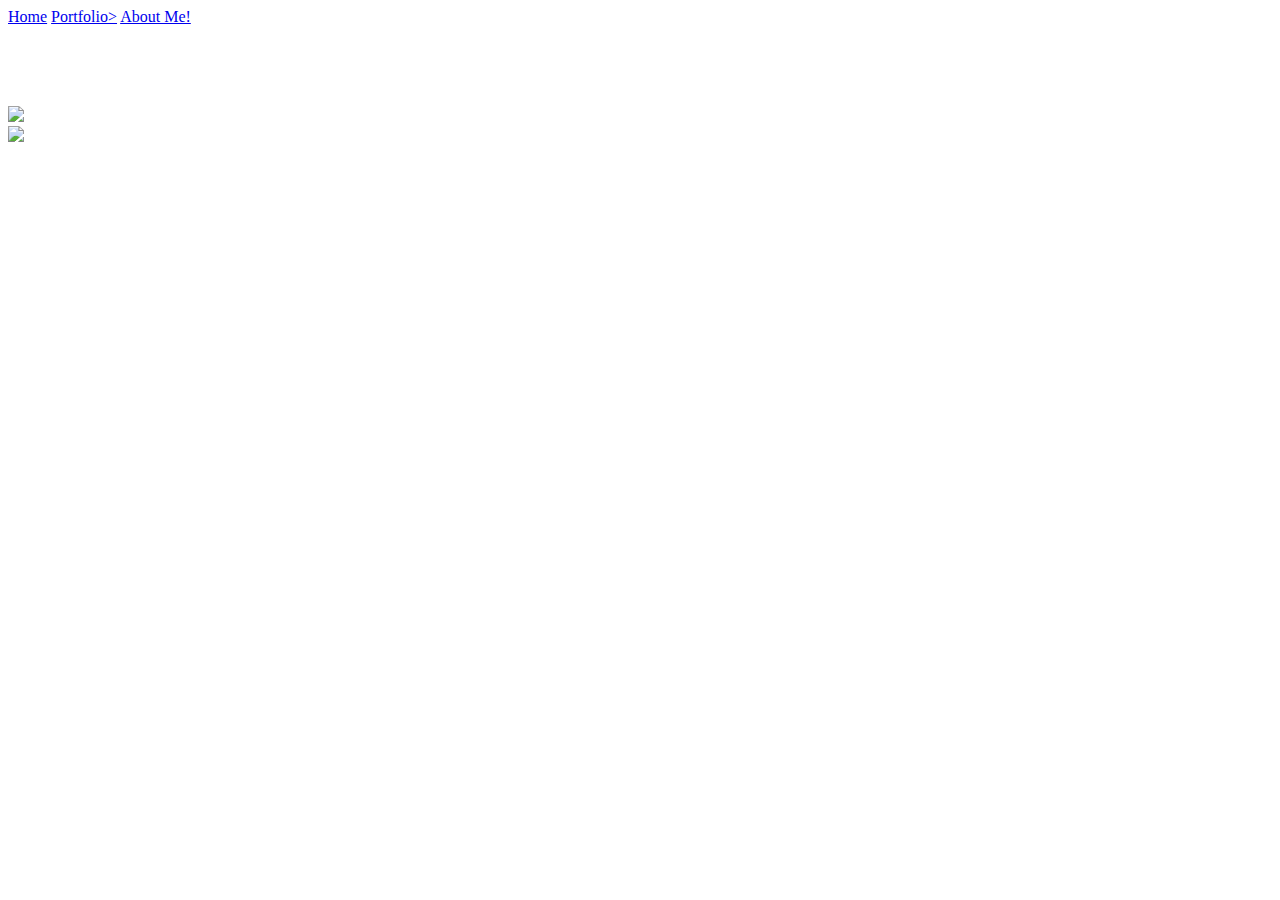
==== index.html @ 9860273c "Changed the heading" ====
<!doctype html>
<html lang="en">
    <head>
        <meta charset="utf-8">
        <title>Portfolio</title>
        <link rel="stylesheet" href="styles.css"
    </head>
    <body>
        
        <a href="index.html" class="button">Home</a>
        <a href="portfolio.html" class="button">Portfolio></a>
        <a href="about_me.html" class="button">About Me!</a>
        <h1> This is Paulino's home page!!</h1>
        <img src="images/portfolio.jpg" height="100">
        <br>
        <a target="_blank" href="https://scratch.mit.edu">
            <img src="images/scratchlogo.png" height="100"
        </a>
    </body>
</html>
---- styles.css ----
body {
    background-image: url('images/railroad.jpg');
    color: #FFFFFF;
    background-size: cover;
    text-align: left;
    vertical-align: bottom;
    text-shadow: #00000;
}

.active {
    background-color: #11ff55;
    border: none;
    color: white;
    text-align: center;
    text-decoration: none;
    display: inline-block;
    font-size: 18px;
    margin: 5px 5px;
    cursor: pointer;
}
div {
    padding-left: 20px;
    padding-right: 20px;
}
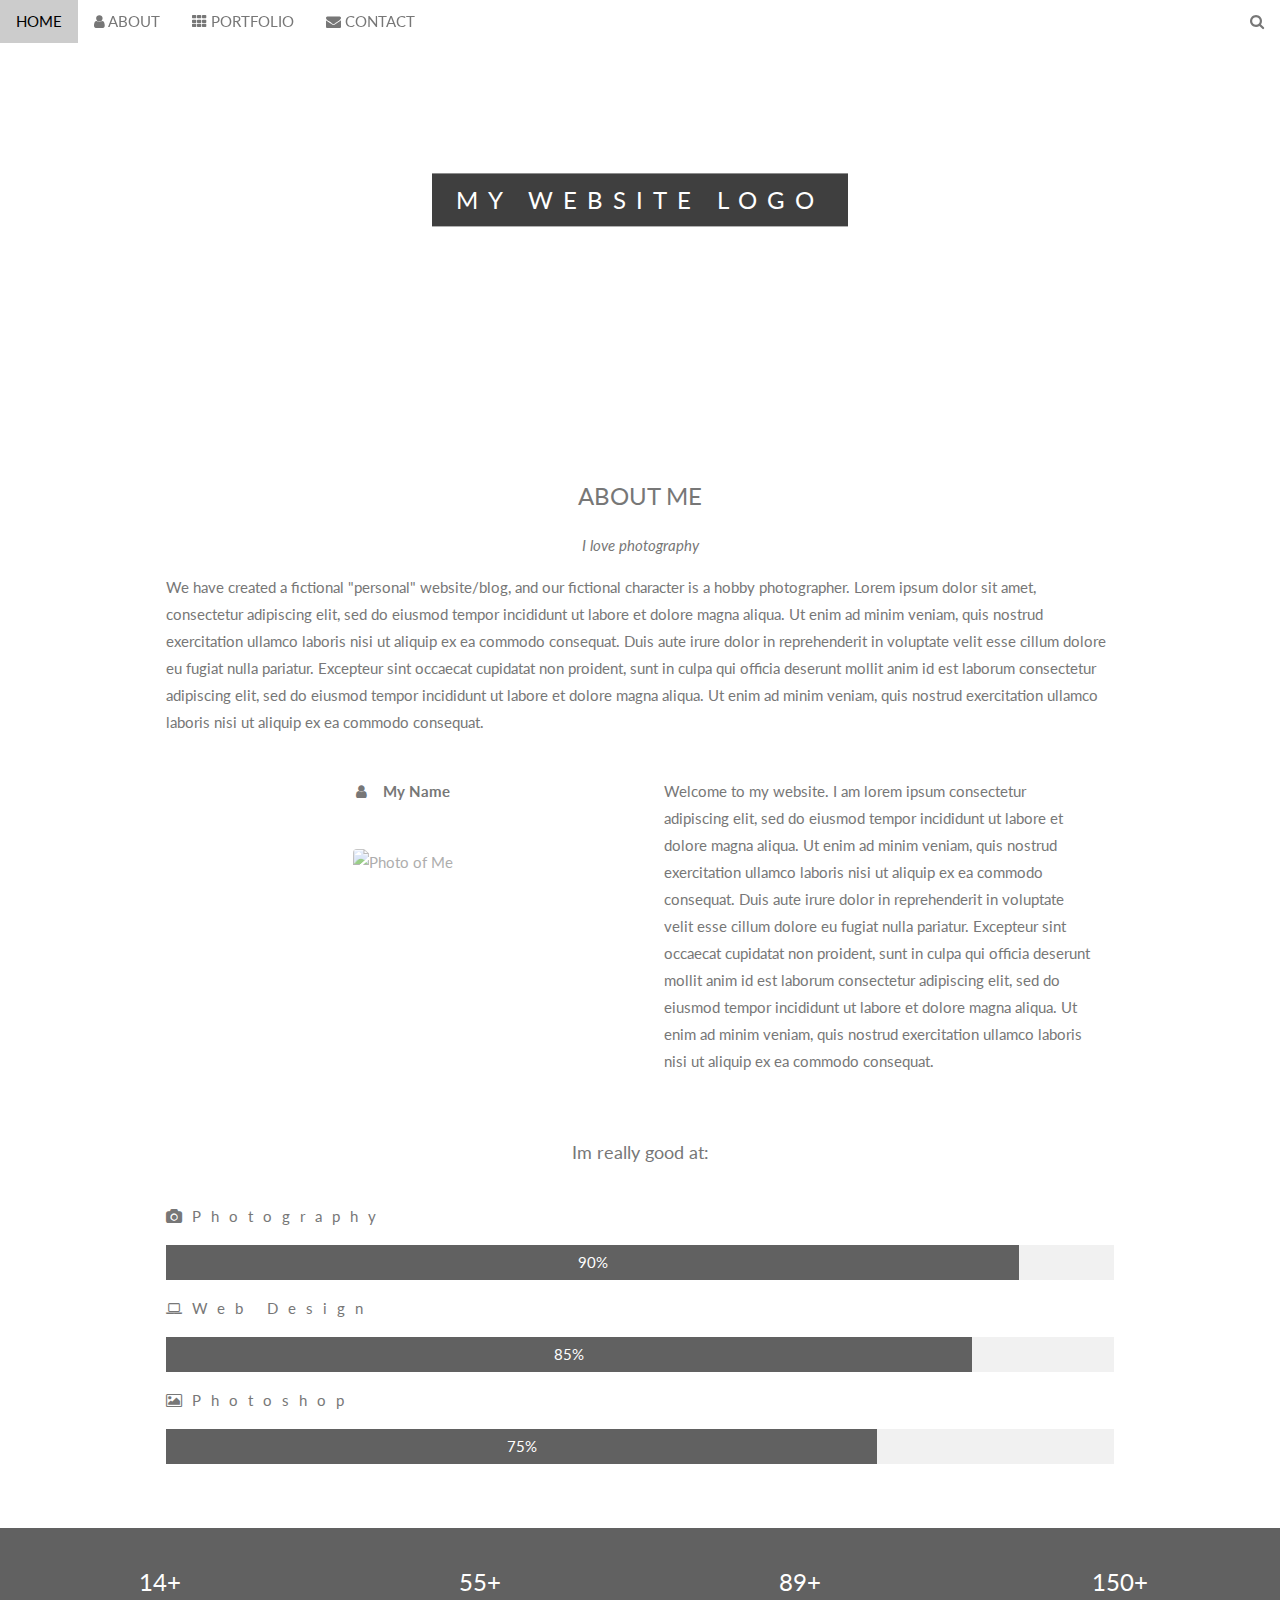
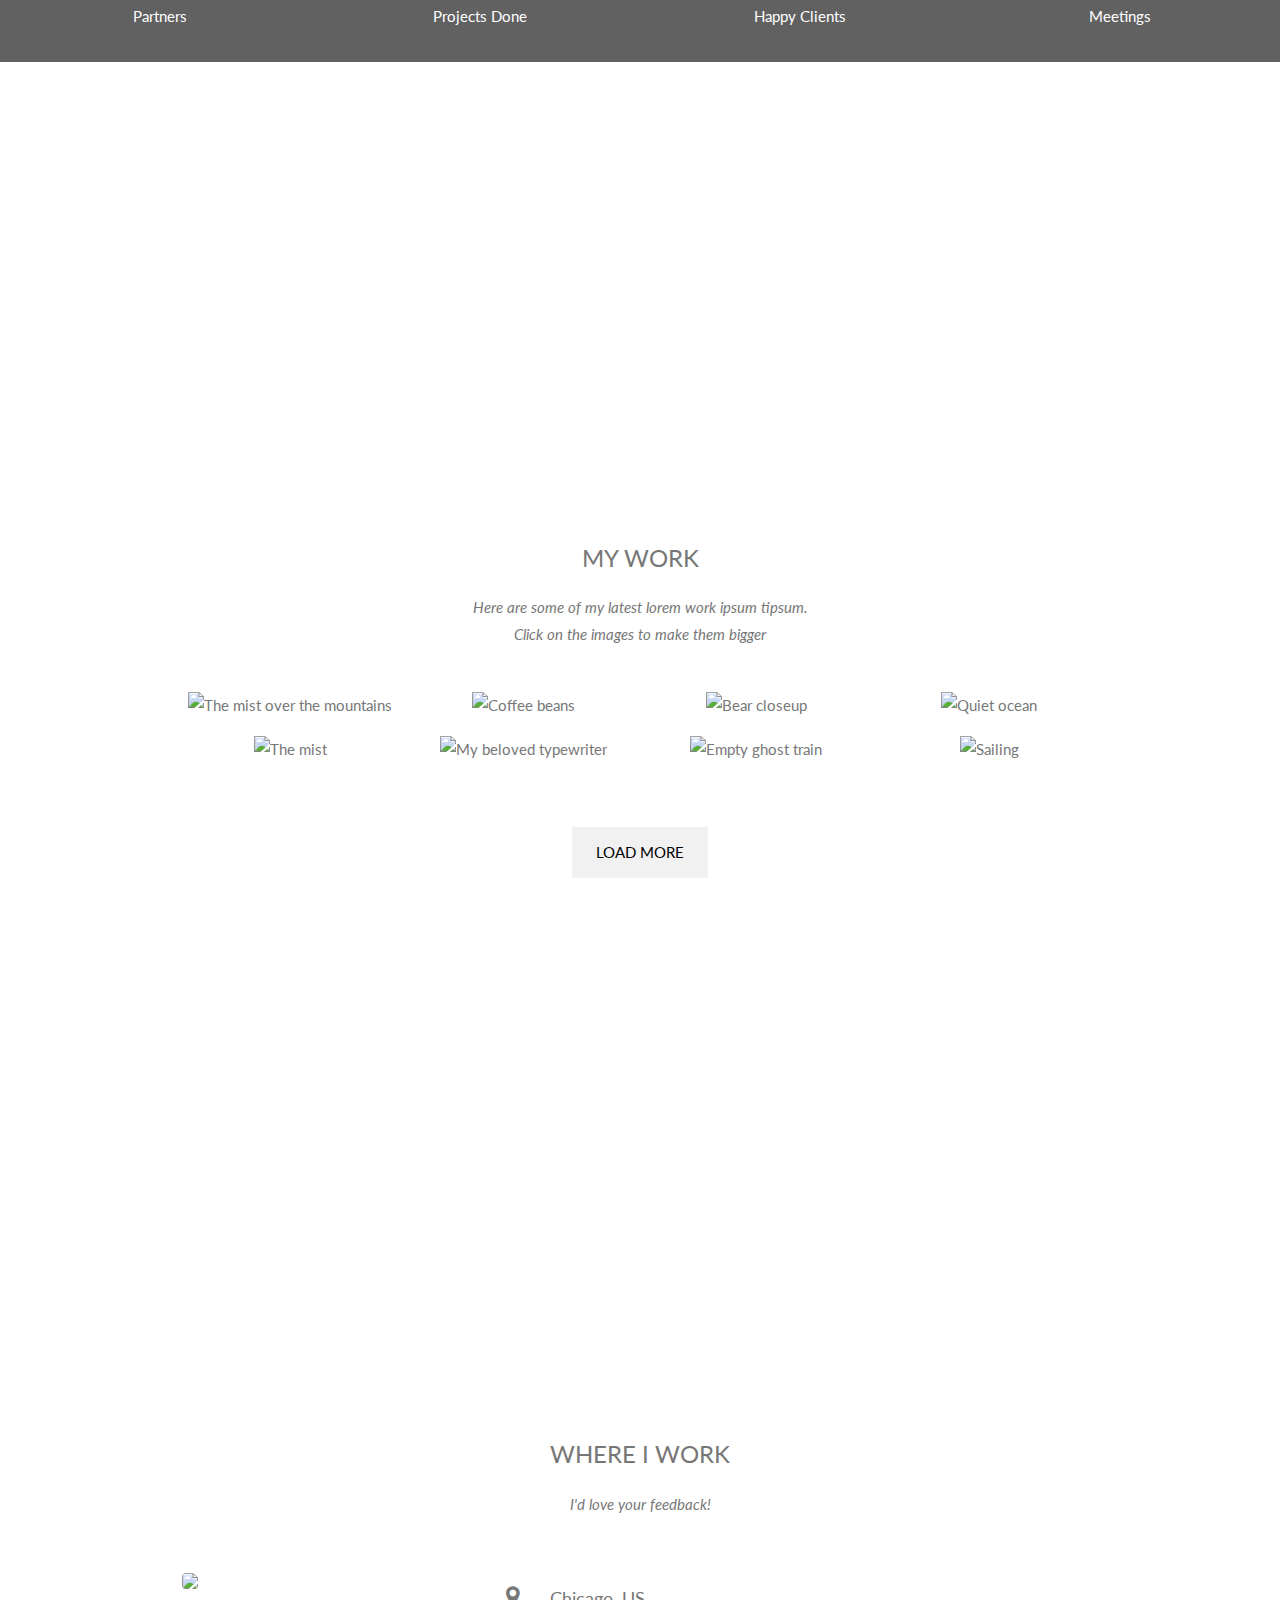
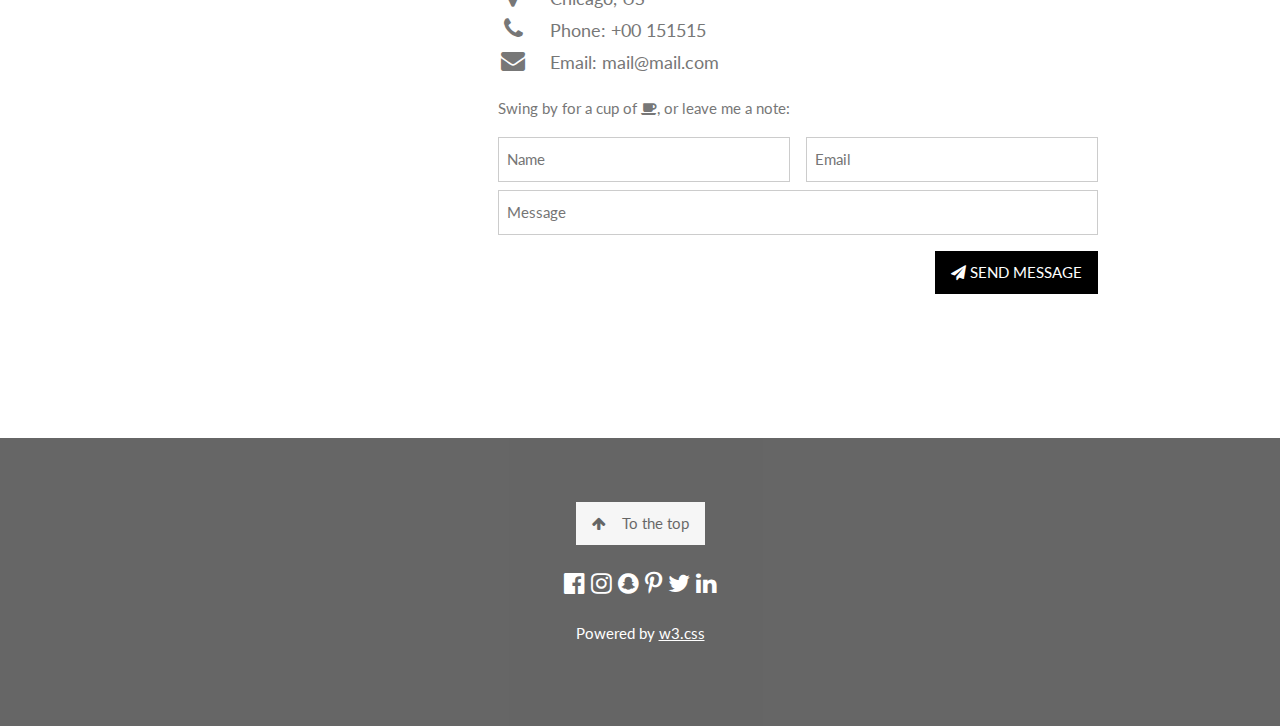
==== commit c73637ed: "NewPage" ====
--- a/index.html
+++ b/index.html
@@ -1,20 +1,288 @@
-<!doctype html>
-<html lang="en">
-    <head>
-        <meta charset="utf-8">
-        <title>Portfolio</title>
-        <link rel="stylesheet" href="styles.css"
-    </head>
-    <body>
-        
-        <a href="index.html" class="button">Home</a>
-        <a href="portfolio.html" class="button">Portfolio></a>
-        <a href="about_me.html" class="button">About Me!</a>
-        <h1> This is Paulino's home page!!</h1>
-        <img src="images/portfolio.jpg" height="100">
-        <br>
-        <a target="_blank" href="https://scratch.mit.edu">
-            <img src="images/scratchlogo.png" height="100"
-        </a>
-    </body>
-</html>+<!DOCTYPE html>
+<html>
+<title>W3.CSS Template</title>
+<meta charset="UTF-8">
+<meta name="viewport" content="width=device-width, initial-scale=1">
+<link rel="stylesheet" href="https://www.w3schools.com/w3css/4/w3.css">
+<link rel="stylesheet" href="https://fonts.googleapis.com/css?family=Lato">
+<link rel="stylesheet" href="https://cdnjs.cloudflare.com/ajax/libs/font-awesome/4.7.0/css/font-awesome.min.css">
+<style>
+body,h1,h2,h3,h4,h5,h6 {font-family: "Lato", sans-serif;}
+body, html {
+  height: 100%;
+  color: #777;
+  line-height: 1.8;
+}
+
+/* Create a Parallax Effect */
+.bgimg-1, .bgimg-2, .bgimg-3 {
+  background-attachment: fixed;
+  background-position: center;
+  background-repeat: no-repeat;
+  background-size: cover;
+}
+
+/* First image (Logo. Full height) */
+.bgimg-1 {
+  background-image: url('/w3images/parallax1.jpg');
+  min-height: 100%;
+}
+
+/* Second image (Portfolio) */
+.bgimg-2 {
+  background-image: url("/w3images/parallax2.jpg");
+  min-height: 400px;
+}
+
+/* Third image (Contact) */
+.bgimg-3 {
+  background-image: url("/w3images/parallax3.jpg");
+  min-height: 400px;
+}
+
+.w3-wide {letter-spacing: 10px;}
+.w3-hover-opacity {cursor: pointer;}
+
+/* Turn off parallax scrolling for tablets and phones */
+@media only screen and (max-device-width: 1600px) {
+  .bgimg-1, .bgimg-2, .bgimg-3 {
+    background-attachment: scroll;
+    min-height: 400px;
+  }
+}
+</style>
+<body>
+
+<!-- Navbar (sit on top) -->
+<div class="w3-top">
+  <div class="w3-bar" id="myNavbar">
+    <a class="w3-bar-item w3-button w3-hover-black w3-hide-medium w3-hide-large w3-right" href="javascript:void(0);" onclick="toggleFunction()" title="Toggle Navigation Menu">
+      <i class="fa fa-bars"></i>
+    </a>
+    <a href="#home" class="w3-bar-item w3-button">HOME</a>
+    <a href="#about" class="w3-bar-item w3-button w3-hide-small"><i class="fa fa-user"></i> ABOUT</a>
+    <a href="#portfolio" class="w3-bar-item w3-button w3-hide-small"><i class="fa fa-th"></i> PORTFOLIO</a>
+    <a href="#contact" class="w3-bar-item w3-button w3-hide-small"><i class="fa fa-envelope"></i> CONTACT</a>
+    <a href="#" class="w3-bar-item w3-button w3-hide-small w3-right w3-hover-red">
+      <i class="fa fa-search"></i>
+    </a>
+  </div>
+
+  <!-- Navbar on small screens -->
+  <div id="navDemo" class="w3-bar-block w3-white w3-hide w3-hide-large w3-hide-medium">
+    <a href="#about" class="w3-bar-item w3-button" onclick="toggleFunction()">ABOUT</a>
+    <a href="#portfolio" class="w3-bar-item w3-button" onclick="toggleFunction()">PORTFOLIO</a>
+    <a href="#contact" class="w3-bar-item w3-button" onclick="toggleFunction()">CONTACT</a>
+    <a href="#" class="w3-bar-item w3-button">SEARCH</a>
+  </div>
+</div>
+
+<!-- First Parallax Image with Logo Text -->
+<div class="bgimg-1 w3-display-container w3-opacity-min" id="home">
+  <div class="w3-display-middle" style="white-space:nowrap;">
+    <span class="w3-center w3-padding-large w3-black w3-xlarge w3-wide w3-animate-opacity">MY <span class="w3-hide-small">WEBSITE</span> LOGO</span>
+  </div>
+</div>
+
+<!-- Container (About Section) -->
+<div class="w3-content w3-container w3-padding-64" id="about">
+  <h3 class="w3-center">ABOUT ME</h3>
+  <p class="w3-center"><em>I love photography</em></p>
+  <p>We have created a fictional "personal" website/blog, and our fictional character is a hobby photographer. Lorem ipsum dolor sit amet, consectetur adipiscing elit, sed do eiusmod tempor incididunt ut labore et dolore magna aliqua. Ut enim ad minim veniam,
+    quis nostrud exercitation ullamco laboris nisi ut aliquip ex ea commodo consequat. Duis aute irure dolor in reprehenderit in voluptate velit esse cillum dolore eu fugiat nulla pariatur. Excepteur sint occaecat cupidatat non proident, sunt in culpa
+    qui officia deserunt mollit anim id est laborum consectetur adipiscing elit, sed do eiusmod tempor incididunt ut labore et dolore magna aliqua. Ut enim ad minim veniam, quis nostrud exercitation ullamco laboris nisi ut aliquip ex ea commodo consequat.</p>
+  <div class="w3-row">
+    <div class="w3-col m6 w3-center w3-padding-large">
+      <p><b><i class="fa fa-user w3-margin-right"></i>My Name</b></p><br>
+      <img src="/w3images/avatar_hat.jpg" class="w3-round w3-image w3-opacity w3-hover-opacity-off" alt="Photo of Me" width="500" height="333">
+    </div>
+
+    <!-- Hide this text on small devices -->
+    <div class="w3-col m6 w3-hide-small w3-padding-large">
+      <p>Welcome to my website. I am lorem ipsum consectetur adipiscing elit, sed do eiusmod tempor incididunt ut labore et dolore magna aliqua. Ut enim ad minim veniam, quis nostrud exercitation ullamco laboris nisi ut aliquip ex ea commodo consequat. Duis aute irure
+        dolor in reprehenderit in voluptate velit esse cillum dolore eu fugiat nulla pariatur. Excepteur sint occaecat cupidatat non proident, sunt in culpa qui officia deserunt mollit anim id est laborum consectetur adipiscing elit, sed do eiusmod tempor
+        incididunt ut labore et dolore magna aliqua. Ut enim ad minim veniam, quis nostrud exercitation ullamco laboris nisi ut aliquip ex ea commodo consequat.</p>
+    </div>
+  </div>
+  <p class="w3-large w3-center w3-padding-16">Im really good at:</p>
+  <p class="w3-wide"><i class="fa fa-camera"></i>Photography</p>
+  <div class="w3-light-grey">
+    <div class="w3-container w3-padding-small w3-dark-grey w3-center" style="width:90%">90%</div>
+  </div>
+  <p class="w3-wide"><i class="fa fa-laptop"></i>Web Design</p>
+  <div class="w3-light-grey">
+    <div class="w3-container w3-padding-small w3-dark-grey w3-center" style="width:85%">85%</div>
+  </div>
+  <p class="w3-wide"><i class="fa fa-photo"></i>Photoshop</p>
+  <div class="w3-light-grey">
+    <div class="w3-container w3-padding-small w3-dark-grey w3-center" style="width:75%">75%</div>
+  </div>
+</div>
+
+<div class="w3-row w3-center w3-dark-grey w3-padding-16">
+  <div class="w3-quarter w3-section">
+    <span class="w3-xlarge">14+</span><br>
+    Partners
+  </div>
+  <div class="w3-quarter w3-section">
+    <span class="w3-xlarge">55+</span><br>
+    Projects Done
+  </div>
+  <div class="w3-quarter w3-section">
+    <span class="w3-xlarge">89+</span><br>
+    Happy Clients
+  </div>
+  <div class="w3-quarter w3-section">
+    <span class="w3-xlarge">150+</span><br>
+    Meetings
+  </div>
+</div>
+
+<!-- Second Parallax Image with Portfolio Text -->
+<div class="bgimg-2 w3-display-container w3-opacity-min">
+  <div class="w3-display-middle">
+    <span class="w3-xxlarge w3-text-white w3-wide">PORTFOLIO</span>
+  </div>
+</div>
+
+<!-- Container (Portfolio Section) -->
+<div class="w3-content w3-container w3-padding-64" id="portfolio">
+  <h3 class="w3-center">MY WORK</h3>
+  <p class="w3-center"><em>Here are some of my latest lorem work ipsum tipsum.<br> Click on the images to make them bigger</em></p><br>
+
+  <!-- Responsive Grid. Four columns on tablets, laptops and desktops. Will stack on mobile devices/small screens (100% width) -->
+  <div class="w3-row-padding w3-center">
+    <div class="w3-col m3">
+      <img src="/w3images/p1.jpg" style="width:100%" onclick="onClick(this)" class="w3-hover-opacity" alt="The mist over the mountains">
+    </div>
+
+    <div class="w3-col m3">
+      <img src="/w3images/p2.jpg" style="width:100%" onclick="onClick(this)" class="w3-hover-opacity" alt="Coffee beans">
+    </div>
+
+    <div class="w3-col m3">
+      <img src="/w3images/p3.jpg" style="width:100%" onclick="onClick(this)" class="w3-hover-opacity" alt="Bear closeup">
+    </div>
+
+    <div class="w3-col m3">
+      <img src="/w3images/p4.jpg" style="width:100%" onclick="onClick(this)" class="w3-hover-opacity" alt="Quiet ocean">
+    </div>
+  </div>
+
+  <div class="w3-row-padding w3-center w3-section">
+    <div class="w3-col m3">
+      <img src="/w3images/p5.jpg" style="width:100%" onclick="onClick(this)" class="w3-hover-opacity" alt="The mist">
+    </div>
+
+    <div class="w3-col m3">
+      <img src="/w3images/p6.jpg" style="width:100%" onclick="onClick(this)" class="w3-hover-opacity" alt="My beloved typewriter">
+    </div>
+
+    <div class="w3-col m3">
+      <img src="/w3images/p7.jpg" style="width:100%" onclick="onClick(this)" class="w3-hover-opacity" alt="Empty ghost train">
+    </div>
+
+    <div class="w3-col m3">
+      <img src="/w3images/p8.jpg" style="width:100%" onclick="onClick(this)" class="w3-hover-opacity" alt="Sailing">
+    </div>
+    <button class="w3-button w3-padding-large w3-light-grey" style="margin-top:64px">LOAD MORE</button>
+  </div>
+</div>
+
+<!-- Modal for full size images on click-->
+<div id="modal01" class="w3-modal w3-black" onclick="this.style.display='none'">
+  <span class="w3-button w3-large w3-black w3-display-topright" title="Close Modal Image"><i class="fa fa-remove"></i></span>
+  <div class="w3-modal-content w3-animate-zoom w3-center w3-transparent w3-padding-64">
+    <img id="img01" class="w3-image">
+    <p id="caption" class="w3-opacity w3-large"></p>
+  </div>
+</div>
+
+<!-- Third Parallax Image with Portfolio Text -->
+<div class="bgimg-3 w3-display-container w3-opacity-min">
+  <div class="w3-display-middle">
+     <span class="w3-xxlarge w3-text-white w3-wide">CONTACT</span>
+  </div>
+</div>
+
+<!-- Container (Contact Section) -->
+<div class="w3-content w3-container w3-padding-64" id="contact">
+  <h3 class="w3-center">WHERE I WORK</h3>
+  <p class="w3-center"><em>I'd love your feedback!</em></p>
+
+  <div class="w3-row w3-padding-32 w3-section">
+    <div class="w3-col m4 w3-container">
+      <img src="/w3images/map.jpg" class="w3-image w3-round" style="width:100%">
+    </div>
+    <div class="w3-col m8 w3-panel">
+      <div class="w3-large w3-margin-bottom">
+        <i class="fa fa-map-marker fa-fw w3-hover-text-black w3-xlarge w3-margin-right"></i> Chicago, US<br>
+        <i class="fa fa-phone fa-fw w3-hover-text-black w3-xlarge w3-margin-right"></i> Phone: +00 151515<br>
+        <i class="fa fa-envelope fa-fw w3-hover-text-black w3-xlarge w3-margin-right"></i> Email: mail@mail.com<br>
+      </div>
+      <p>Swing by for a cup of <i class="fa fa-coffee"></i>, or leave me a note:</p>
+      <form action="/action_page.php" target="_blank">
+        <div class="w3-row-padding" style="margin:0 -16px 8px -16px">
+          <div class="w3-half">
+            <input class="w3-input w3-border" type="text" placeholder="Name" required name="Name">
+          </div>
+          <div class="w3-half">
+            <input class="w3-input w3-border" type="text" placeholder="Email" required name="Email">
+          </div>
+        </div>
+        <input class="w3-input w3-border" type="text" placeholder="Message" required name="Message">
+        <button class="w3-button w3-black w3-right w3-section" type="submit">
+          <i class="fa fa-paper-plane"></i> SEND MESSAGE
+        </button>
+      </form>
+    </div>
+  </div>
+</div>
+
+<!-- Footer -->
+<footer class="w3-center w3-black w3-padding-64 w3-opacity w3-hover-opacity-off">
+  <a href="#home" class="w3-button w3-light-grey"><i class="fa fa-arrow-up w3-margin-right"></i>To the top</a>
+  <div class="w3-xlarge w3-section">
+    <i class="fa fa-facebook-official w3-hover-opacity"></i>
+    <i class="fa fa-instagram w3-hover-opacity"></i>
+    <i class="fa fa-snapchat w3-hover-opacity"></i>
+    <i class="fa fa-pinterest-p w3-hover-opacity"></i>
+    <i class="fa fa-twitter w3-hover-opacity"></i>
+    <i class="fa fa-linkedin w3-hover-opacity"></i>
+  </div>
+  <p>Powered by <a href="https://www.w3schools.com/w3css/default.asp" title="W3.CSS" target="_blank" class="w3-hover-text-green">w3.css</a></p>
+</footer>
+ 
+<script>
+// Modal Image Gallery
+function onClick(element) {
+  document.getElementById("img01").src = element.src;
+  document.getElementById("modal01").style.display = "block";
+  var captionText = document.getElementById("caption");
+  captionText.innerHTML = element.alt;
+}
+
+// Change style of navbar on scroll
+window.onscroll = function() {myFunction()};
+function myFunction() {
+    var navbar = document.getElementById("myNavbar");
+    if (document.body.scrollTop > 100 || document.documentElement.scrollTop > 100) {
+        navbar.className = "w3-bar" + " w3-card" + " w3-animate-top" + " w3-white";
+    } else {
+        navbar.className = navbar.className.replace(" w3-card w3-animate-top w3-white", "");
+    }
+}
+
+// Used to toggle the menu on small screens when clicking on the menu button
+function toggleFunction() {
+    var x = document.getElementById("navDemo");
+    if (x.className.indexOf("w3-show") == -1) {
+        x.className += " w3-show";
+    } else {
+        x.className = x.className.replace(" w3-show", "");
+    }
+}
+</script>
+
+</body>
+</html>
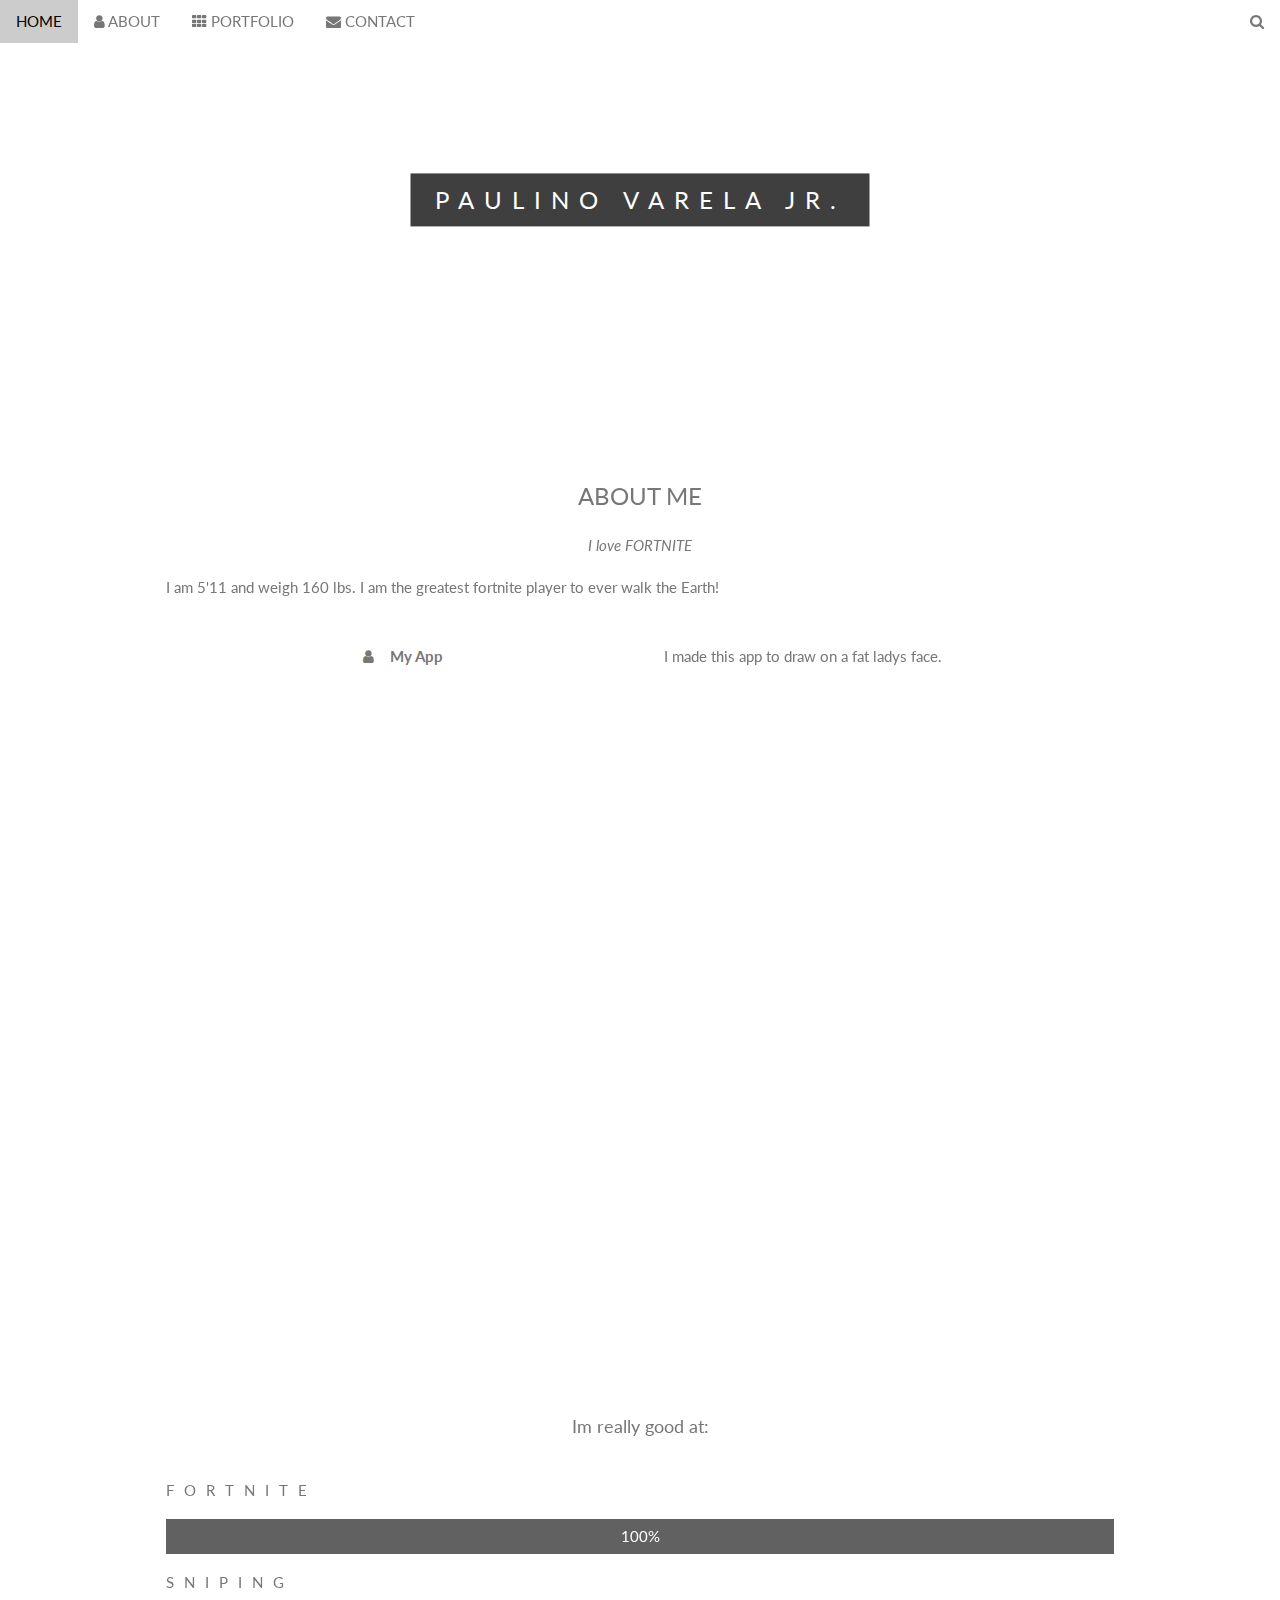
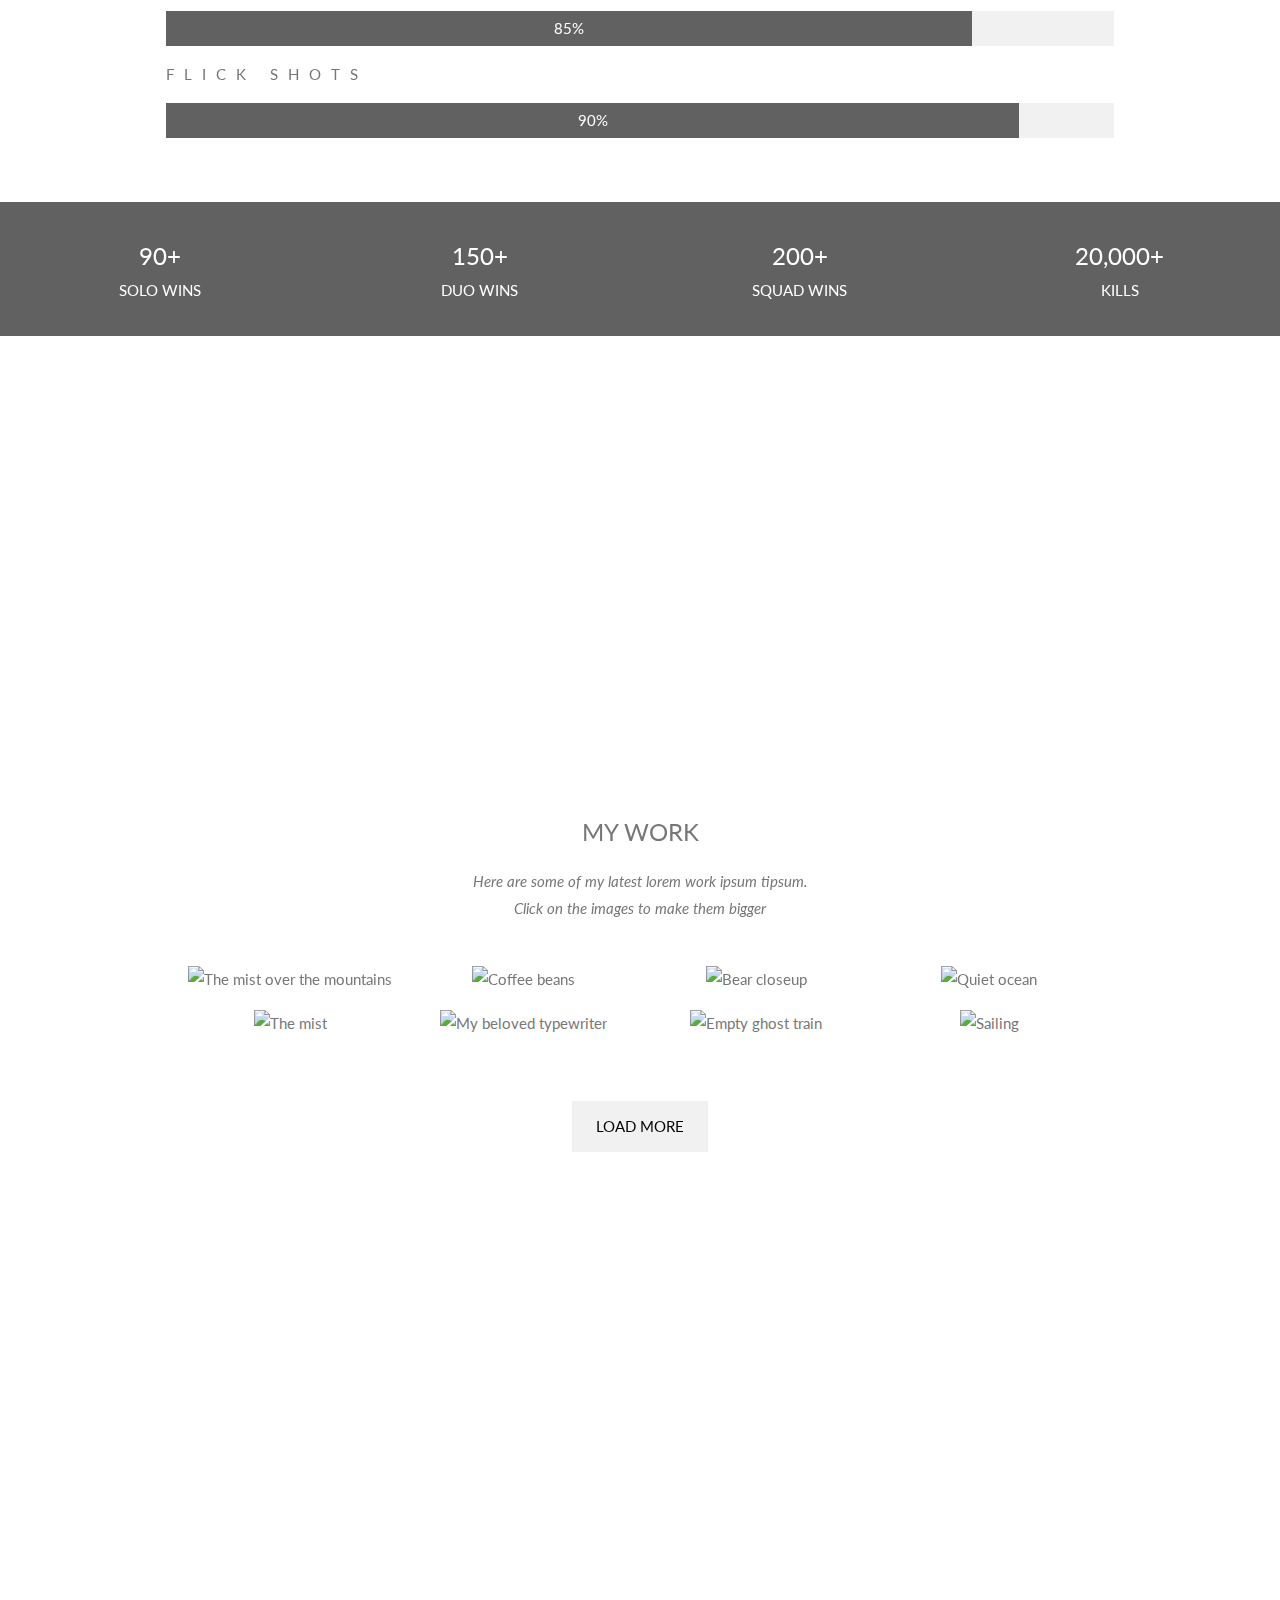
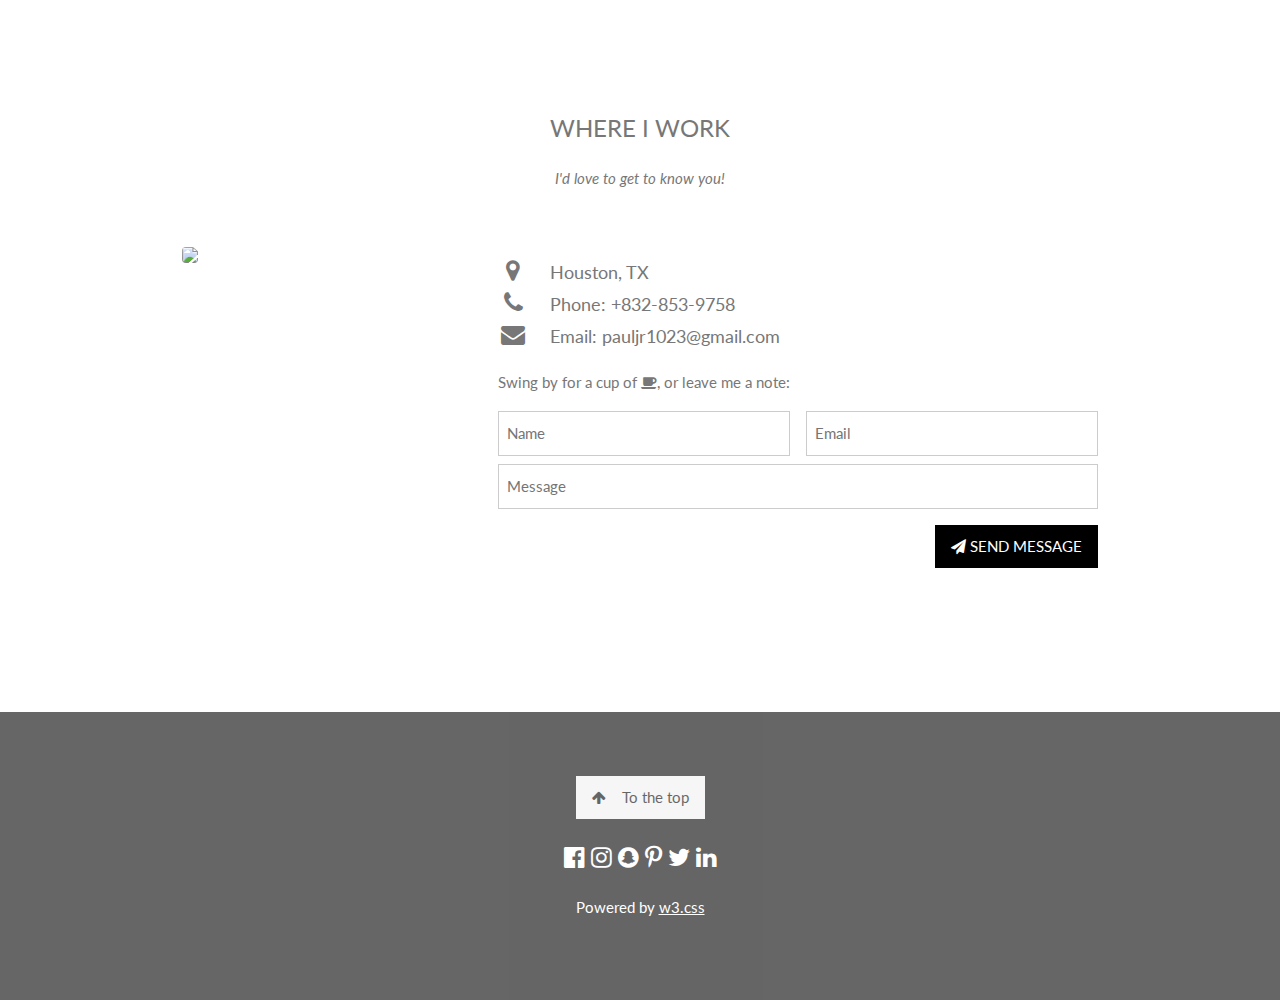
==== commit ea136628: "Fixed" ====
--- a/index.html
+++ b/index.html
@@ -80,61 +80,57 @@
 <!-- First Parallax Image with Logo Text -->
 <div class="bgimg-1 w3-display-container w3-opacity-min" id="home">
   <div class="w3-display-middle" style="white-space:nowrap;">
-    <span class="w3-center w3-padding-large w3-black w3-xlarge w3-wide w3-animate-opacity">MY <span class="w3-hide-small">WEBSITE</span> LOGO</span>
+    <span class="w3-center w3-padding-large w3-black w3-xlarge w3-wide w3-animate-opacity">PAULINO <span class="w3-hide-small">VARELA</span> JR.</span>
   </div>
 </div>
 
 <!-- Container (About Section) -->
 <div class="w3-content w3-container w3-padding-64" id="about">
   <h3 class="w3-center">ABOUT ME</h3>
-  <p class="w3-center"><em>I love photography</em></p>
-  <p>We have created a fictional "personal" website/blog, and our fictional character is a hobby photographer. Lorem ipsum dolor sit amet, consectetur adipiscing elit, sed do eiusmod tempor incididunt ut labore et dolore magna aliqua. Ut enim ad minim veniam,
-    quis nostrud exercitation ullamco laboris nisi ut aliquip ex ea commodo consequat. Duis aute irure dolor in reprehenderit in voluptate velit esse cillum dolore eu fugiat nulla pariatur. Excepteur sint occaecat cupidatat non proident, sunt in culpa
-    qui officia deserunt mollit anim id est laborum consectetur adipiscing elit, sed do eiusmod tempor incididunt ut labore et dolore magna aliqua. Ut enim ad minim veniam, quis nostrud exercitation ullamco laboris nisi ut aliquip ex ea commodo consequat.</p>
+  <p class="w3-center"><em>I love FORTNITE</em></p>
+  <p>I am 5'11 and weigh 160 lbs. I am the greatest fortnite player to ever walk the Earth!</p>
   <div class="w3-row">
     <div class="w3-col m6 w3-center w3-padding-large">
-      <p><b><i class="fa fa-user w3-margin-right"></i>My Name</b></p><br>
-      <img src="/w3images/avatar_hat.jpg" class="w3-round w3-image w3-opacity w3-hover-opacity-off" alt="Photo of Me" width="500" height="333">
+      <p><b><i class="fa fa-user w3-margin-right"></i>My App</b></p><br>
+      <iframe src="https://appetize.io/embed/9wx3xybq4zyukv1eauxdbbdzur?device=nexus9&scale=25&autoplay=false&orientation=portrait&deviceColor=white" width="433px" height="644px" frameborder="0" scrolling="no"></iframe>
     </div>
 
     <!-- Hide this text on small devices -->
     <div class="w3-col m6 w3-hide-small w3-padding-large">
-      <p>Welcome to my website. I am lorem ipsum consectetur adipiscing elit, sed do eiusmod tempor incididunt ut labore et dolore magna aliqua. Ut enim ad minim veniam, quis nostrud exercitation ullamco laboris nisi ut aliquip ex ea commodo consequat. Duis aute irure
-        dolor in reprehenderit in voluptate velit esse cillum dolore eu fugiat nulla pariatur. Excepteur sint occaecat cupidatat non proident, sunt in culpa qui officia deserunt mollit anim id est laborum consectetur adipiscing elit, sed do eiusmod tempor
-        incididunt ut labore et dolore magna aliqua. Ut enim ad minim veniam, quis nostrud exercitation ullamco laboris nisi ut aliquip ex ea commodo consequat.</p>
+      <p>I made this app to draw on a fat ladys face.</p>
     </div>
   </div>
   <p class="w3-large w3-center w3-padding-16">Im really good at:</p>
-  <p class="w3-wide"><i class="fa fa-camera"></i>Photography</p>
+  <p class="w3-wide"><i class="fa fa-"></i>FORTNITE</p>
+  <div class="w3-light-grey">
+    <div class="w3-container w3-padding-small w3-dark-grey w3-center" style="width:100%">100%</div>
+  </div>
+  <p class="w3-wide"><i class="fa fa-"></i>SNIPING</p>
+  <div class="w3-light-grey">
+    <div class="w3-container w3-padding-small w3-dark-grey w3-center" style="width:85%">85%</div>
+  </div>
+  <p class="w3-wide"><i class="fa fa-poto"></i>FLICK SHOTS</p>
   <div class="w3-light-grey">
     <div class="w3-container w3-padding-small w3-dark-grey w3-center" style="width:90%">90%</div>
   </div>
-  <p class="w3-wide"><i class="fa fa-laptop"></i>Web Design</p>
-  <div class="w3-light-grey">
-    <div class="w3-container w3-padding-small w3-dark-grey w3-center" style="width:85%">85%</div>
-  </div>
-  <p class="w3-wide"><i class="fa fa-photo"></i>Photoshop</p>
-  <div class="w3-light-grey">
-    <div class="w3-container w3-padding-small w3-dark-grey w3-center" style="width:75%">75%</div>
-  </div>
 </div>
 
 <div class="w3-row w3-center w3-dark-grey w3-padding-16">
   <div class="w3-quarter w3-section">
-    <span class="w3-xlarge">14+</span><br>
-    Partners
-  </div>
-  <div class="w3-quarter w3-section">
-    <span class="w3-xlarge">55+</span><br>
-    Projects Done
-  </div>
-  <div class="w3-quarter w3-section">
-    <span class="w3-xlarge">89+</span><br>
-    Happy Clients
+    <span class="w3-xlarge">90+</span><br>
+    SOLO WINS
   </div>
   <div class="w3-quarter w3-section">
     <span class="w3-xlarge">150+</span><br>
-    Meetings
+    DUO WINS 
+  </div>
+  <div class="w3-quarter w3-section">
+    <span class="w3-xlarge">200+</span><br>
+    SQUAD WINS 
+  </div>
+  <div class="w3-quarter w3-section">
+    <span class="w3-xlarge">20,000+</span><br>
+    KILLS
   </div>
 </div>
 
@@ -208,7 +204,7 @@
 <!-- Container (Contact Section) -->
 <div class="w3-content w3-container w3-padding-64" id="contact">
   <h3 class="w3-center">WHERE I WORK</h3>
-  <p class="w3-center"><em>I'd love your feedback!</em></p>
+  <p class="w3-center"><em>I'd love to get to know you!</em></p>
 
   <div class="w3-row w3-padding-32 w3-section">
     <div class="w3-col m4 w3-container">
@@ -216,9 +212,9 @@
     </div>
     <div class="w3-col m8 w3-panel">
       <div class="w3-large w3-margin-bottom">
-        <i class="fa fa-map-marker fa-fw w3-hover-text-black w3-xlarge w3-margin-right"></i> Chicago, US<br>
-        <i class="fa fa-phone fa-fw w3-hover-text-black w3-xlarge w3-margin-right"></i> Phone: +00 151515<br>
-        <i class="fa fa-envelope fa-fw w3-hover-text-black w3-xlarge w3-margin-right"></i> Email: mail@mail.com<br>
+        <i class="fa fa-map-marker fa-fw w3-hover-text-black w3-xlarge w3-margin-right"></i> Houston, TX<br>
+        <i class="fa fa-phone fa-fw w3-hover-text-black w3-xlarge w3-margin-right"></i> Phone: +832-853-9758<br>
+        <i class="fa fa-envelope fa-fw w3-hover-text-black w3-xlarge w3-margin-right"></i> Email: pauljr1023@gmail.com<br>
       </div>
       <p>Swing by for a cup of <i class="fa fa-coffee"></i>, or leave me a note:</p>
       <form action="/action_page.php" target="_blank">
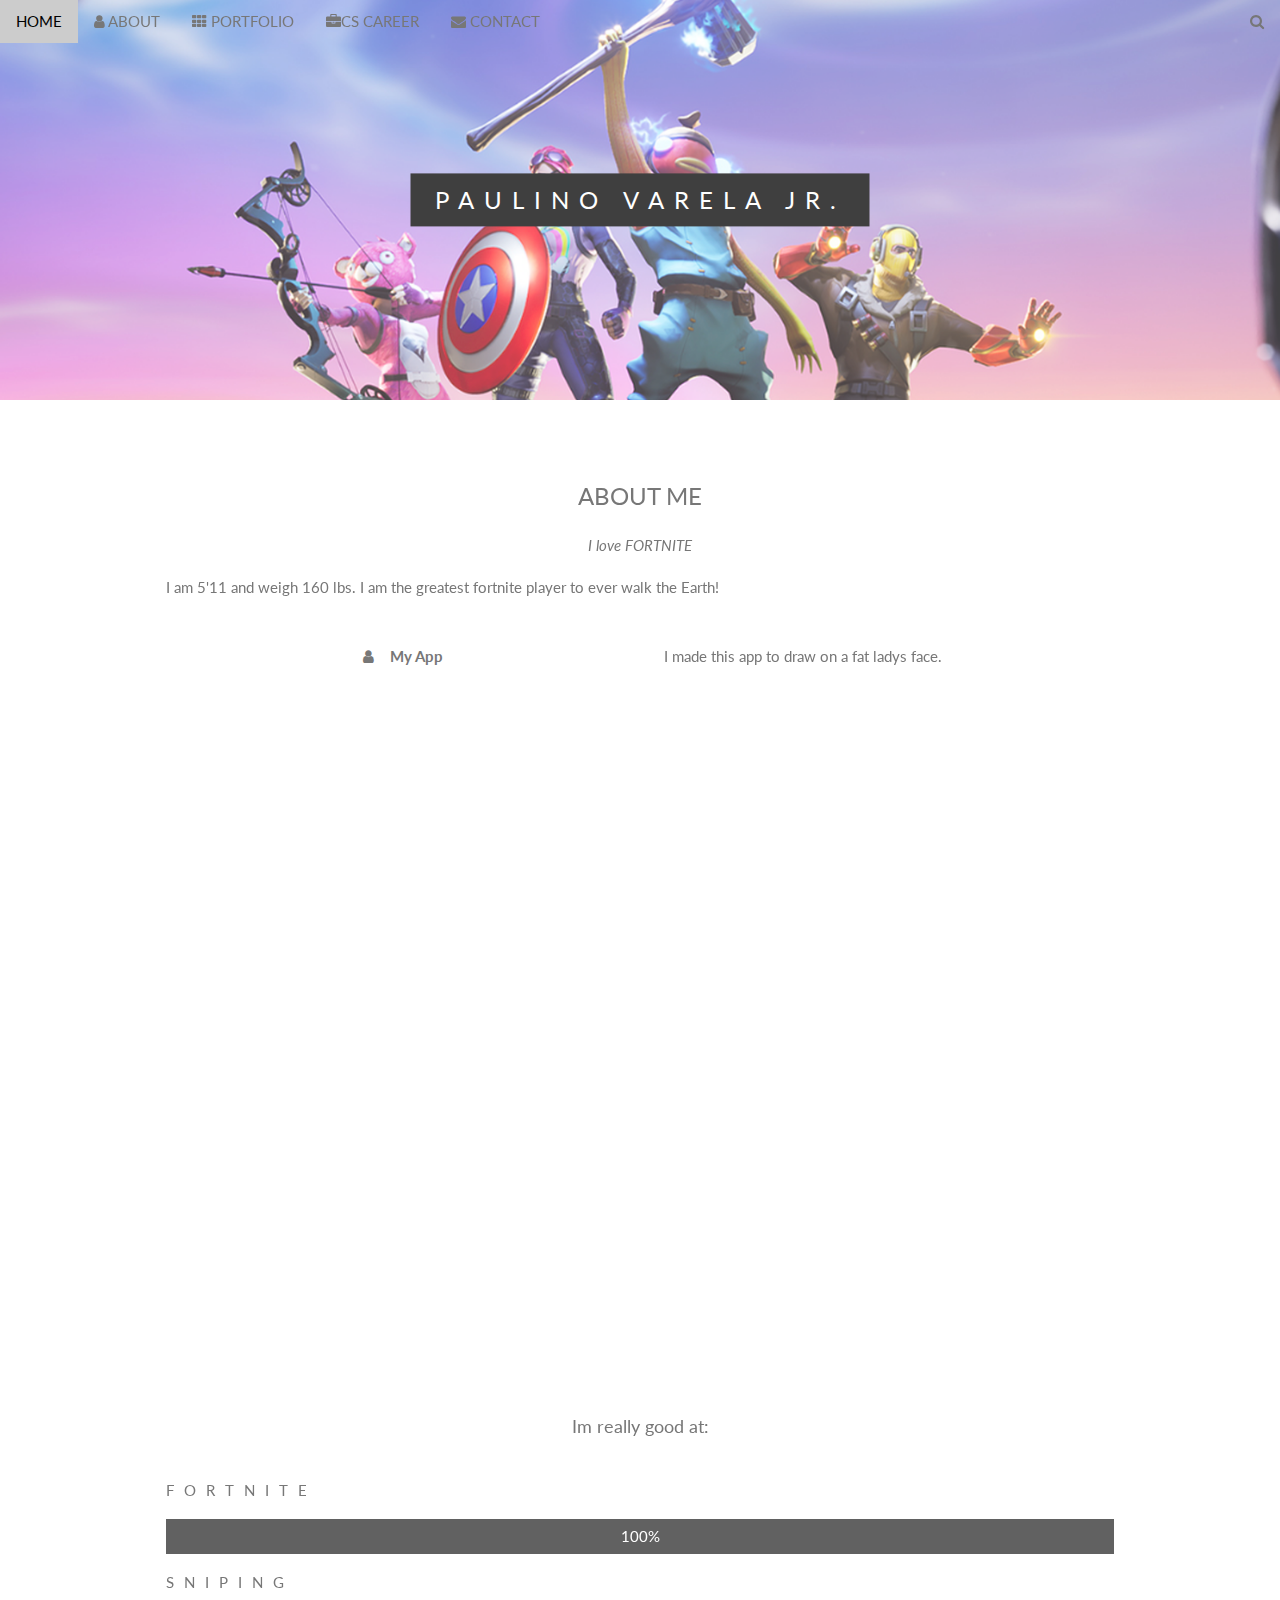
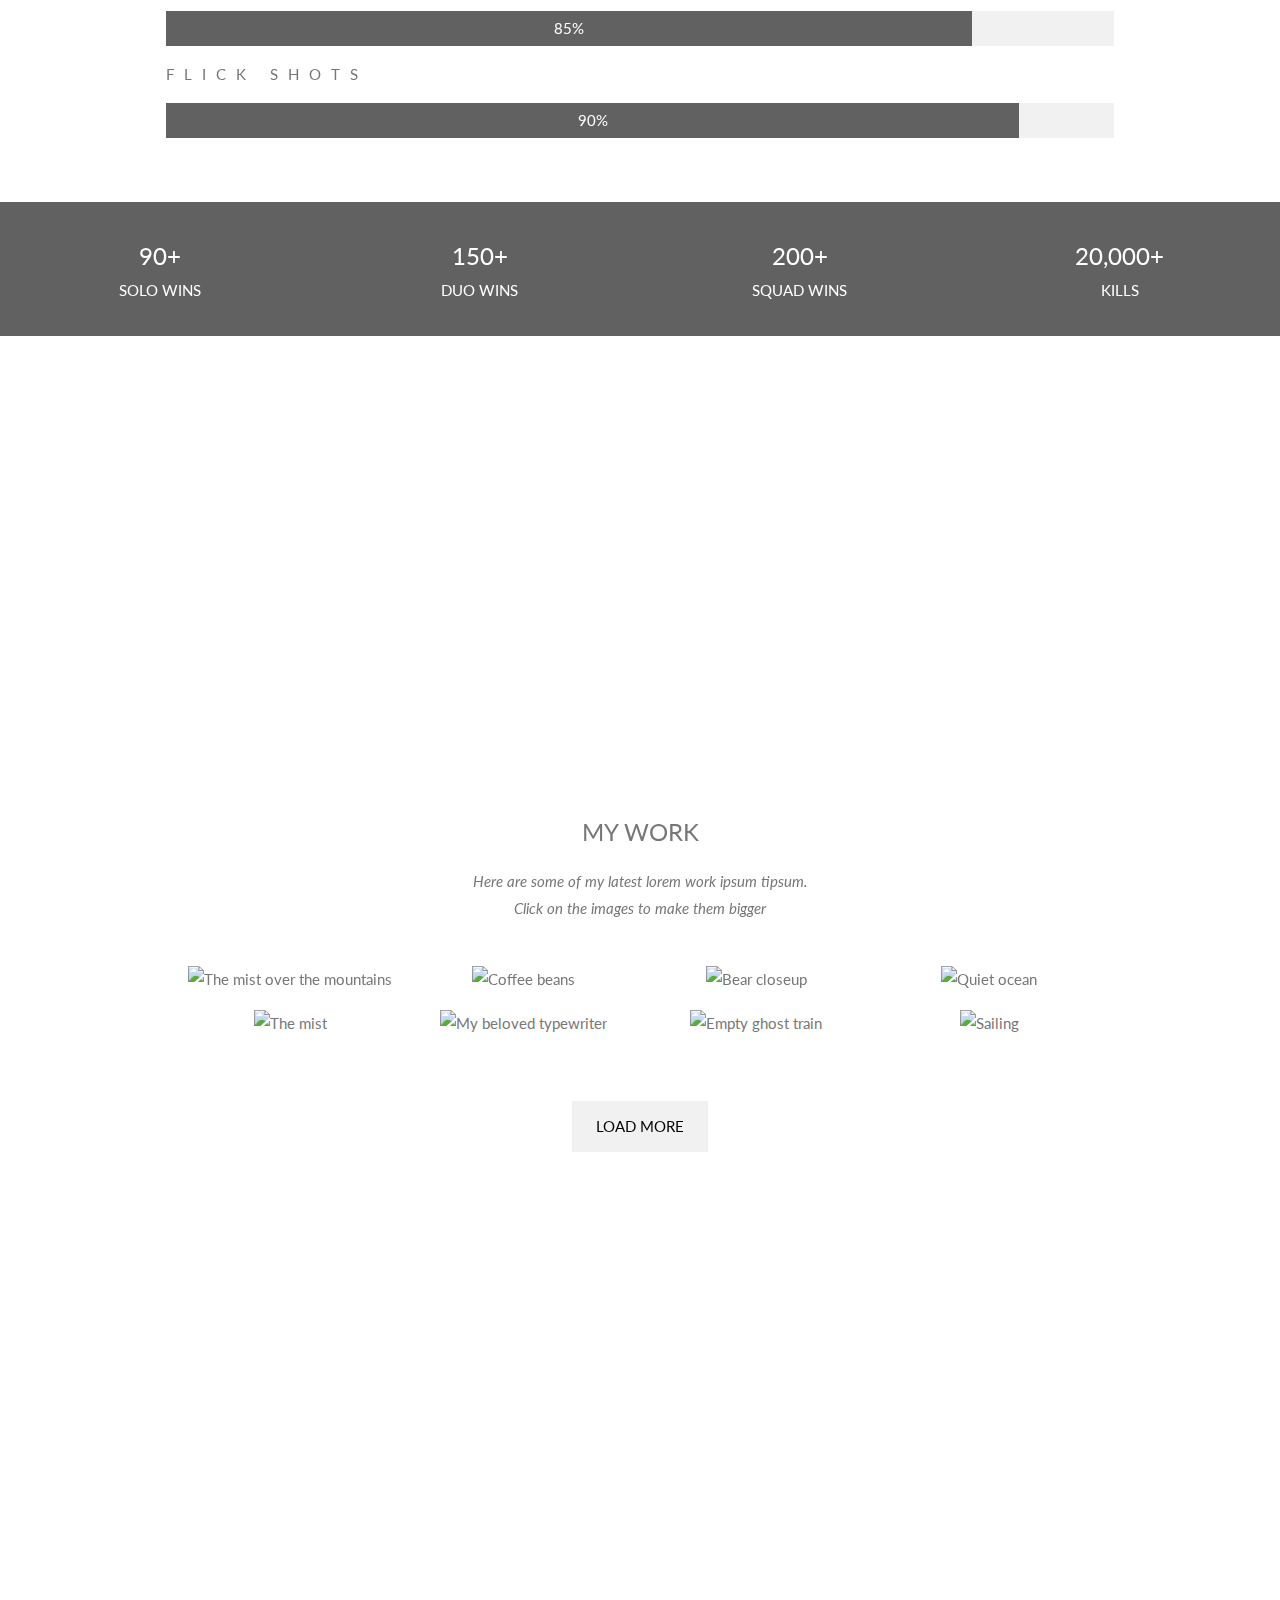
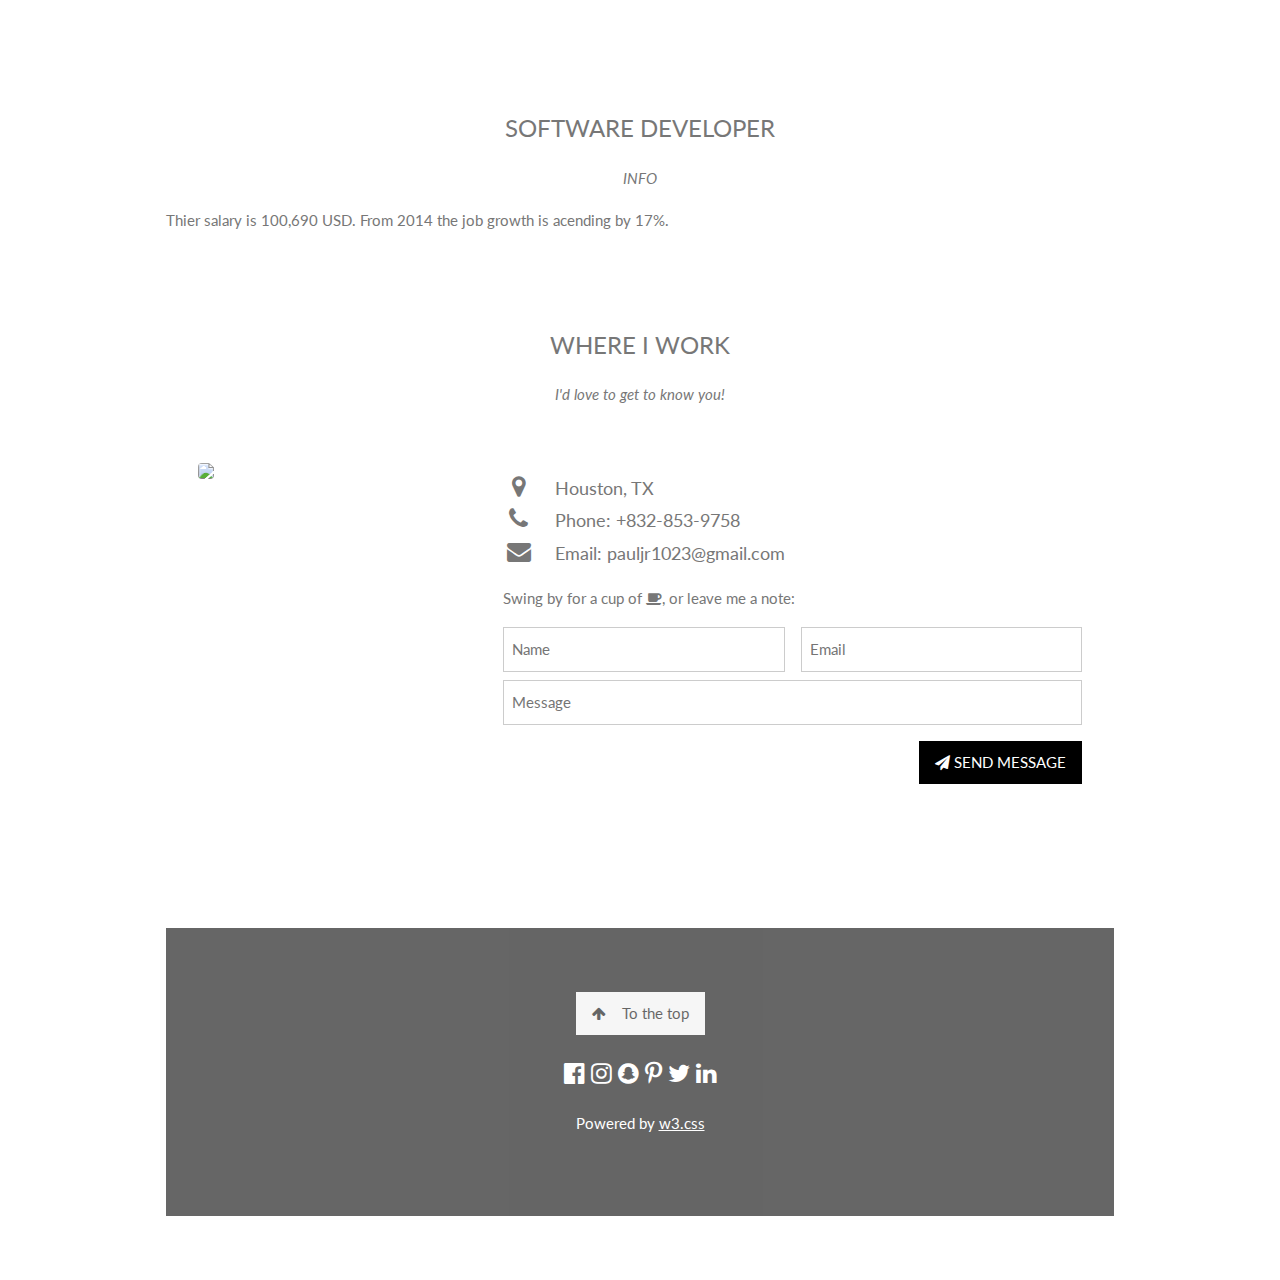
==== commit 82d7ffcb: "Fixed" ====
--- a/index.html
+++ b/index.html
@@ -24,7 +24,7 @@
 
 /* First image (Logo. Full height) */
 .bgimg-1 {
-  background-image: url('/w3images/parallax1.jpg');
+  background-image: url("Images/fortnite_nigga.png");
   min-height: 100%;
 }
 
@@ -62,6 +62,7 @@
     <a href="#home" class="w3-bar-item w3-button">HOME</a>
     <a href="#about" class="w3-bar-item w3-button w3-hide-small"><i class="fa fa-user"></i> ABOUT</a>
     <a href="#portfolio" class="w3-bar-item w3-button w3-hide-small"><i class="fa fa-th"></i> PORTFOLIO</a>
+    <a href="#cscareer" class="w3-bar-item w3-button w3-hide-small"><i class="fa fa-briefcase"></i>CS CAREER</a>
     <a href="#contact" class="w3-bar-item w3-button w3-hide-small"><i class="fa fa-envelope"></i> CONTACT</a>
     <a href="#" class="w3-bar-item w3-button w3-hide-small w3-right w3-hover-red">
       <i class="fa fa-search"></i>
@@ -200,6 +201,15 @@
      <span class="w3-xxlarge w3-text-white w3-wide">CONTACT</span>
   </div>
 </div>
+
+<!-- Container (About Section) -->
+<div class="w3-content w3-container w3-padding-64" id="about">
+  <h3 class="w3-center">SOFTWARE DEVELOPER</h3>
+  <p class="w3-center"><em>INFO</em></p>
+  <p>Thier salary is 100,690 USD.
+  From 2014 the job growth is acending by 17%.
+  </p>
+  
 
 <!-- Container (Contact Section) -->
 <div class="w3-content w3-container w3-padding-64" id="contact">
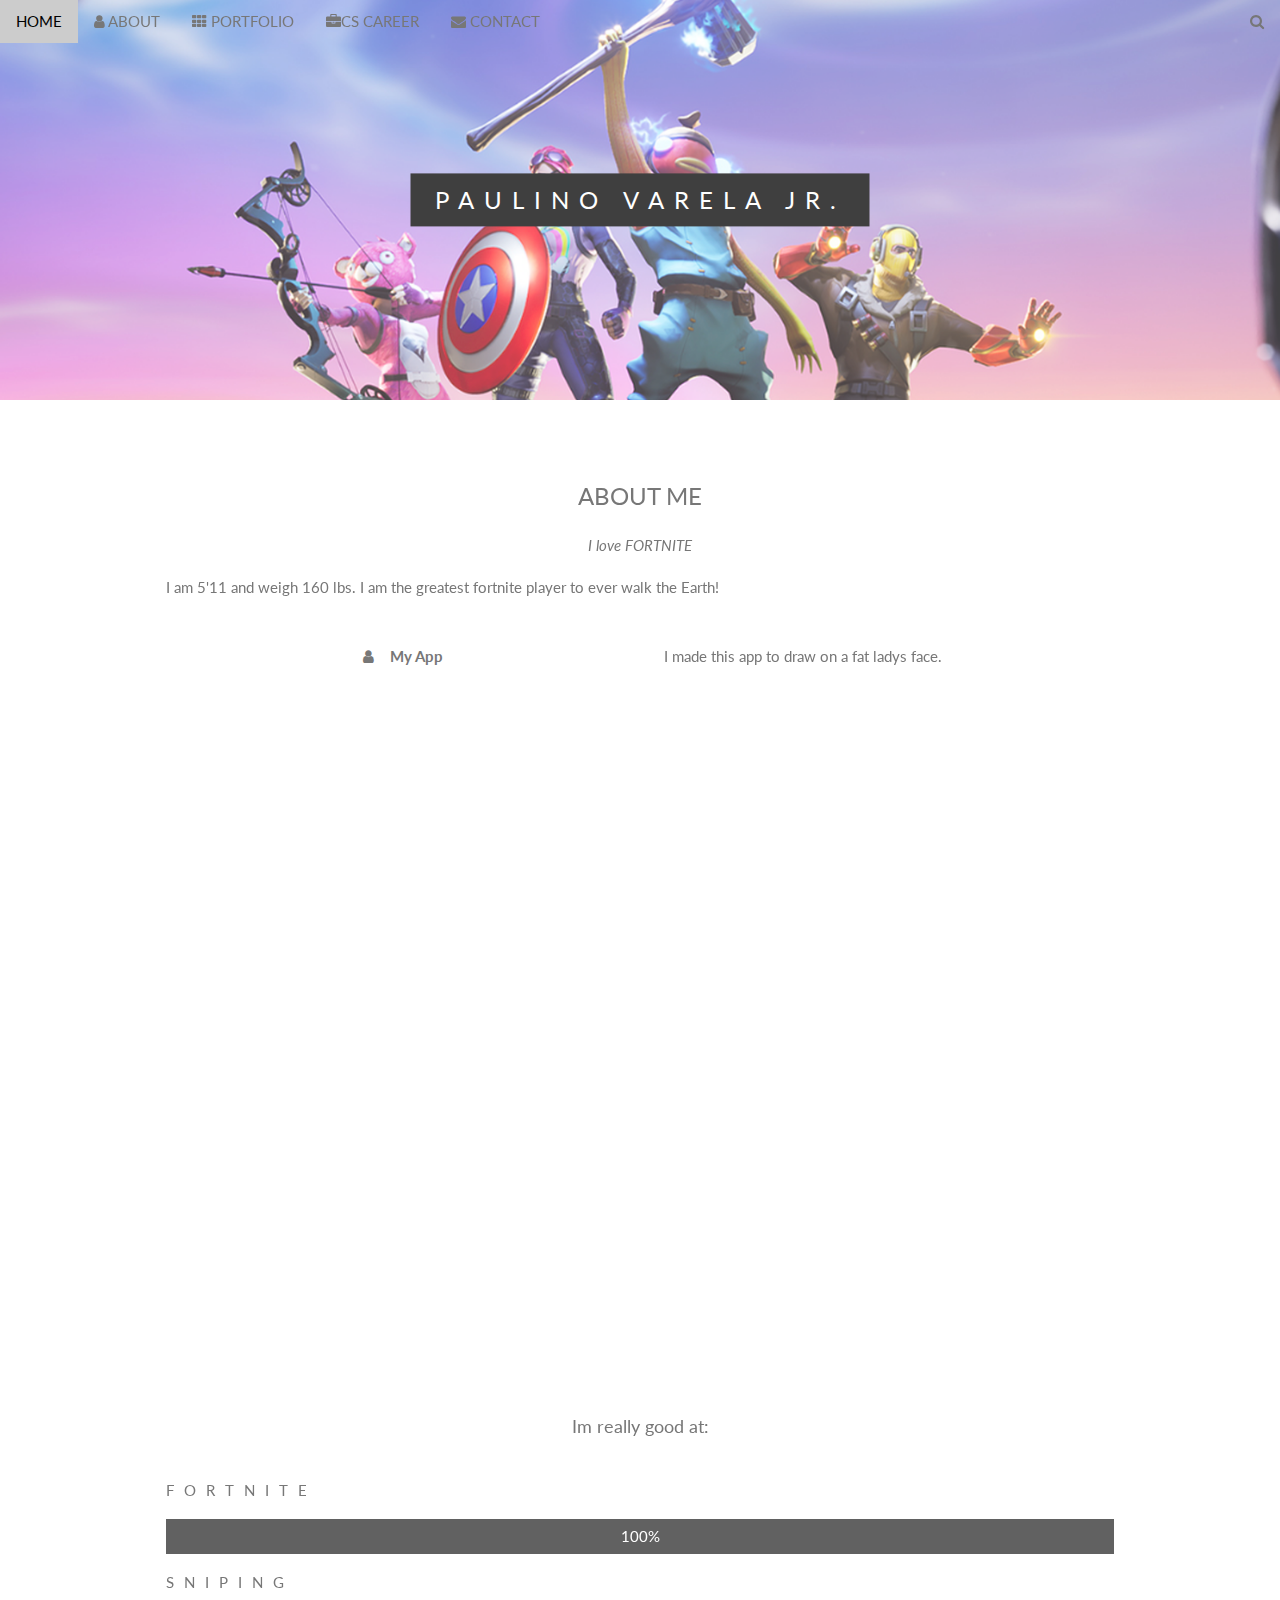
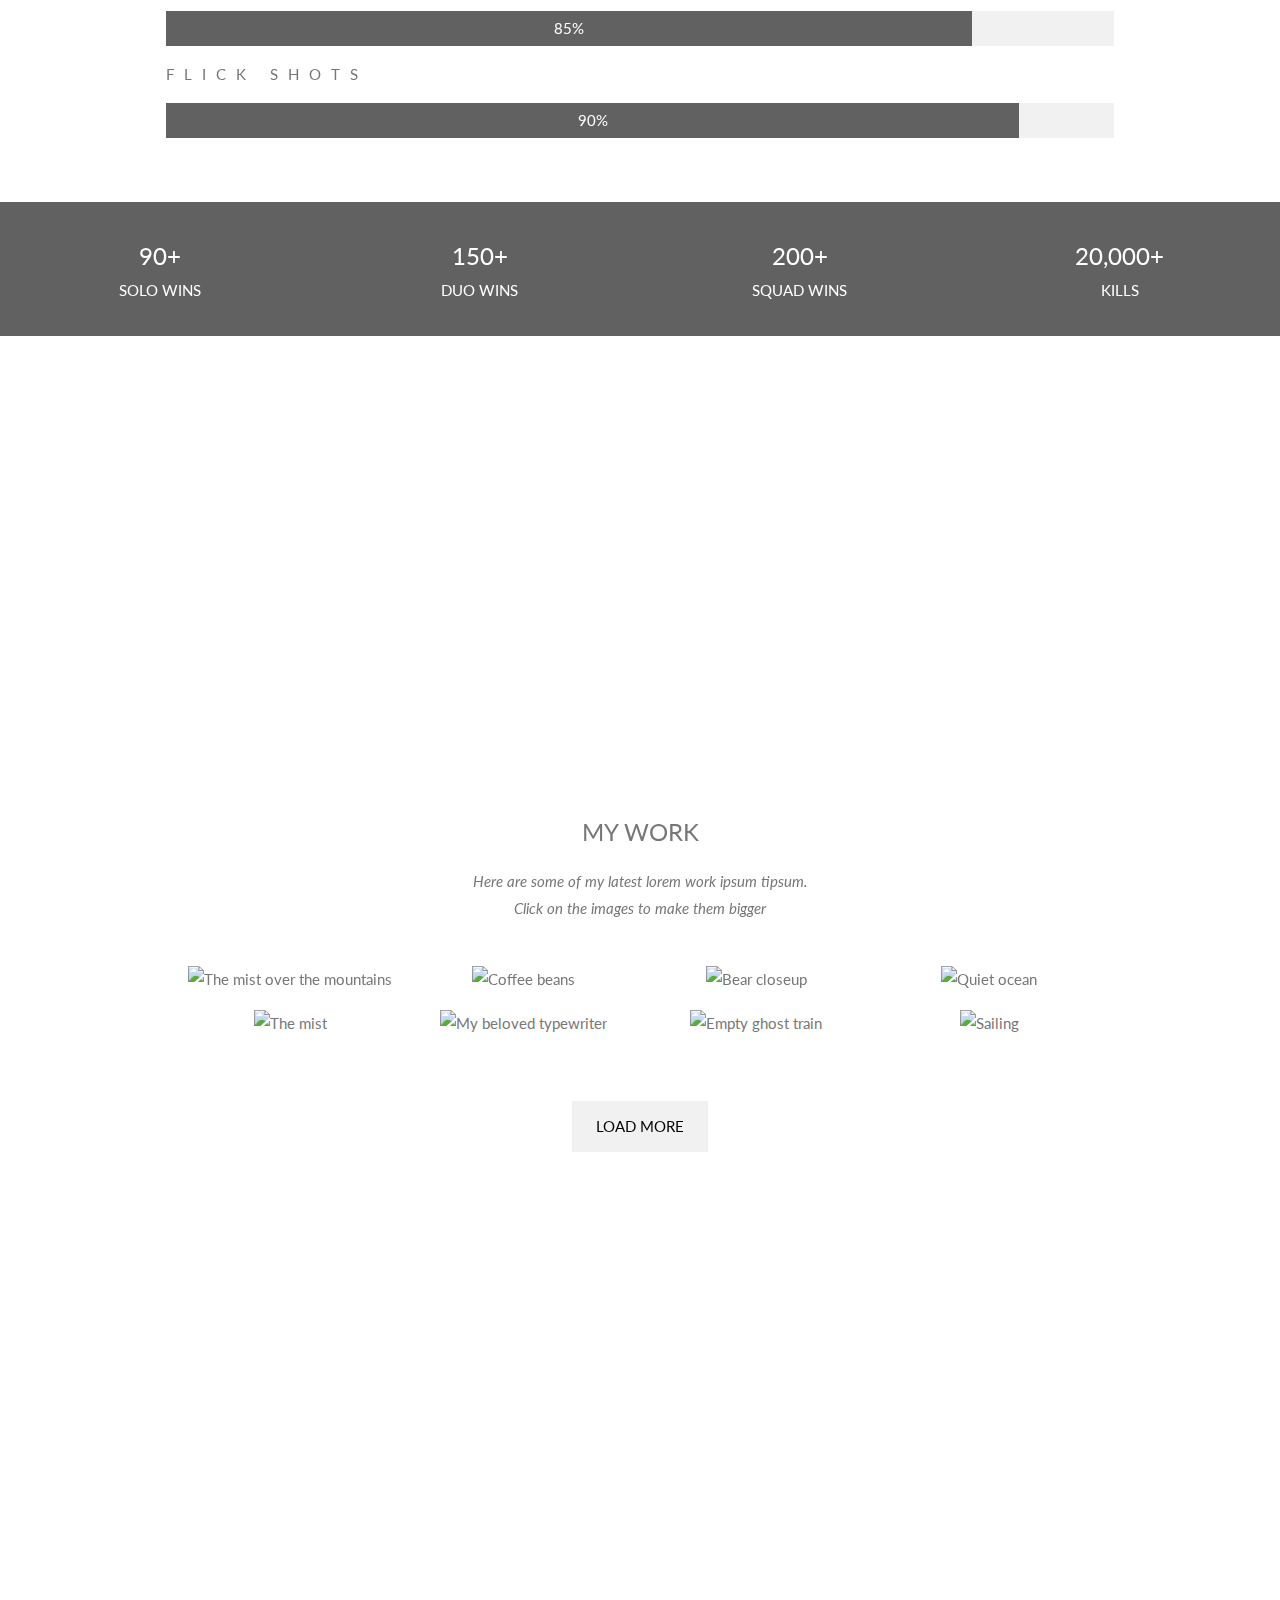
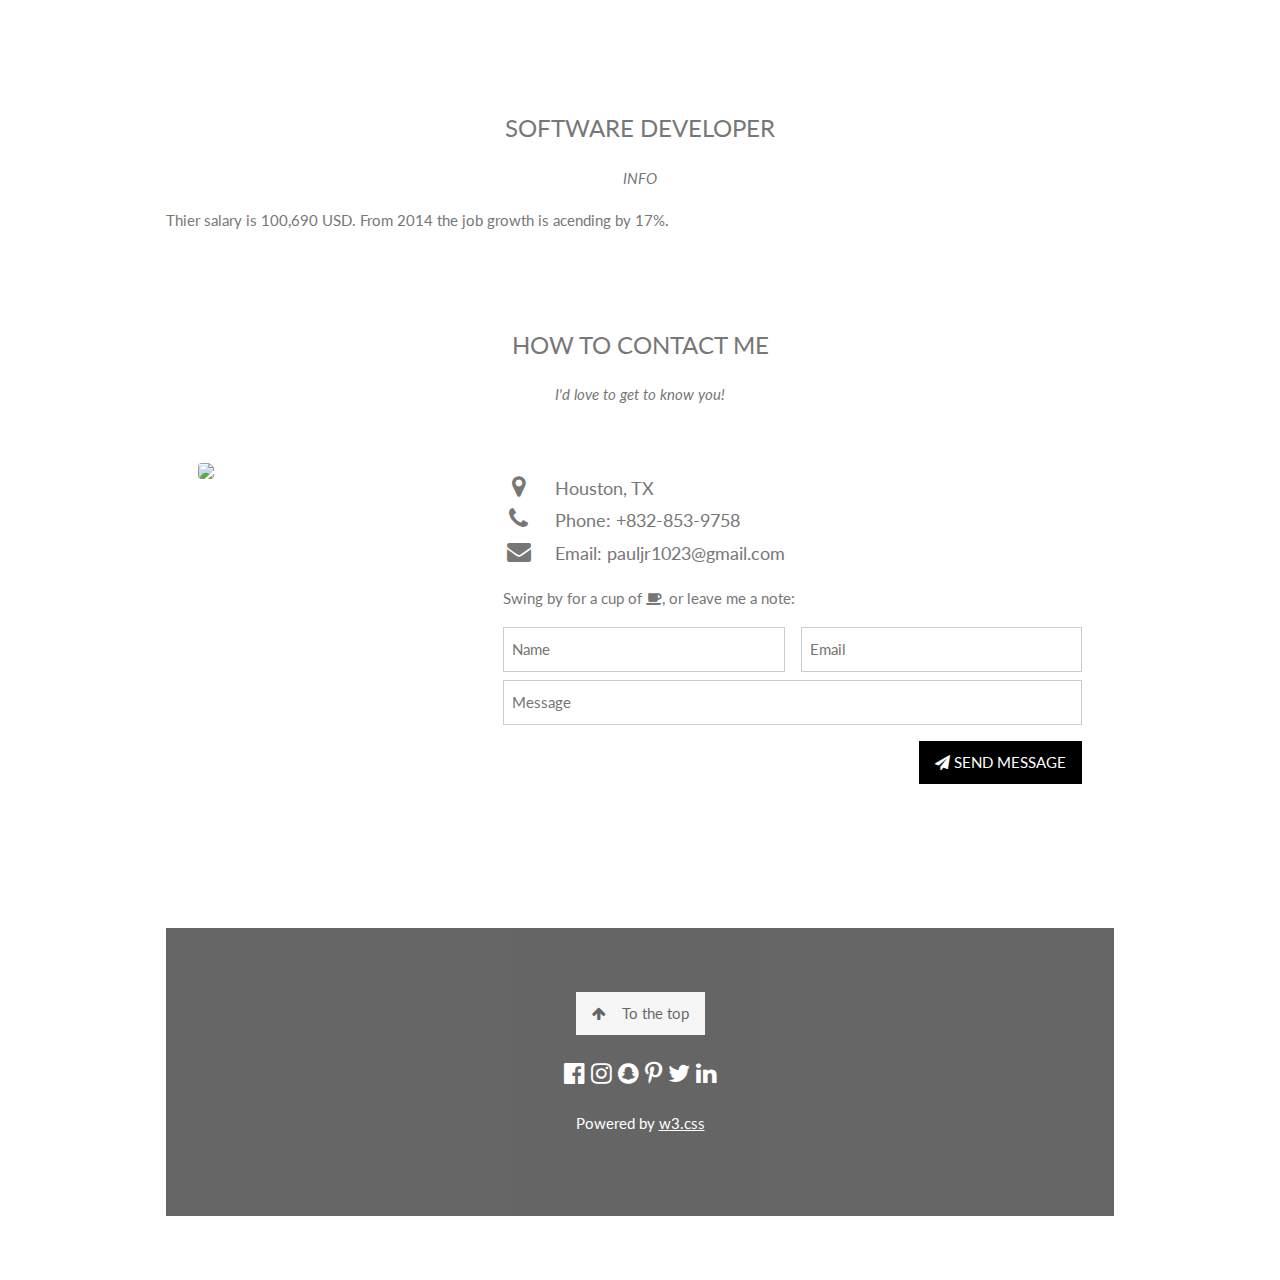
==== commit b07d0ecc: "Fixed" ====
--- a/index.html
+++ b/index.html
@@ -213,7 +213,7 @@
 
 <!-- Container (Contact Section) -->
 <div class="w3-content w3-container w3-padding-64" id="contact">
-  <h3 class="w3-center">WHERE I WORK</h3>
+  <h3 class="w3-center">HOW TO CONTACT ME</h3></h3>
   <p class="w3-center"><em>I'd love to get to know you!</em></p>
 
   <div class="w3-row w3-padding-32 w3-section">
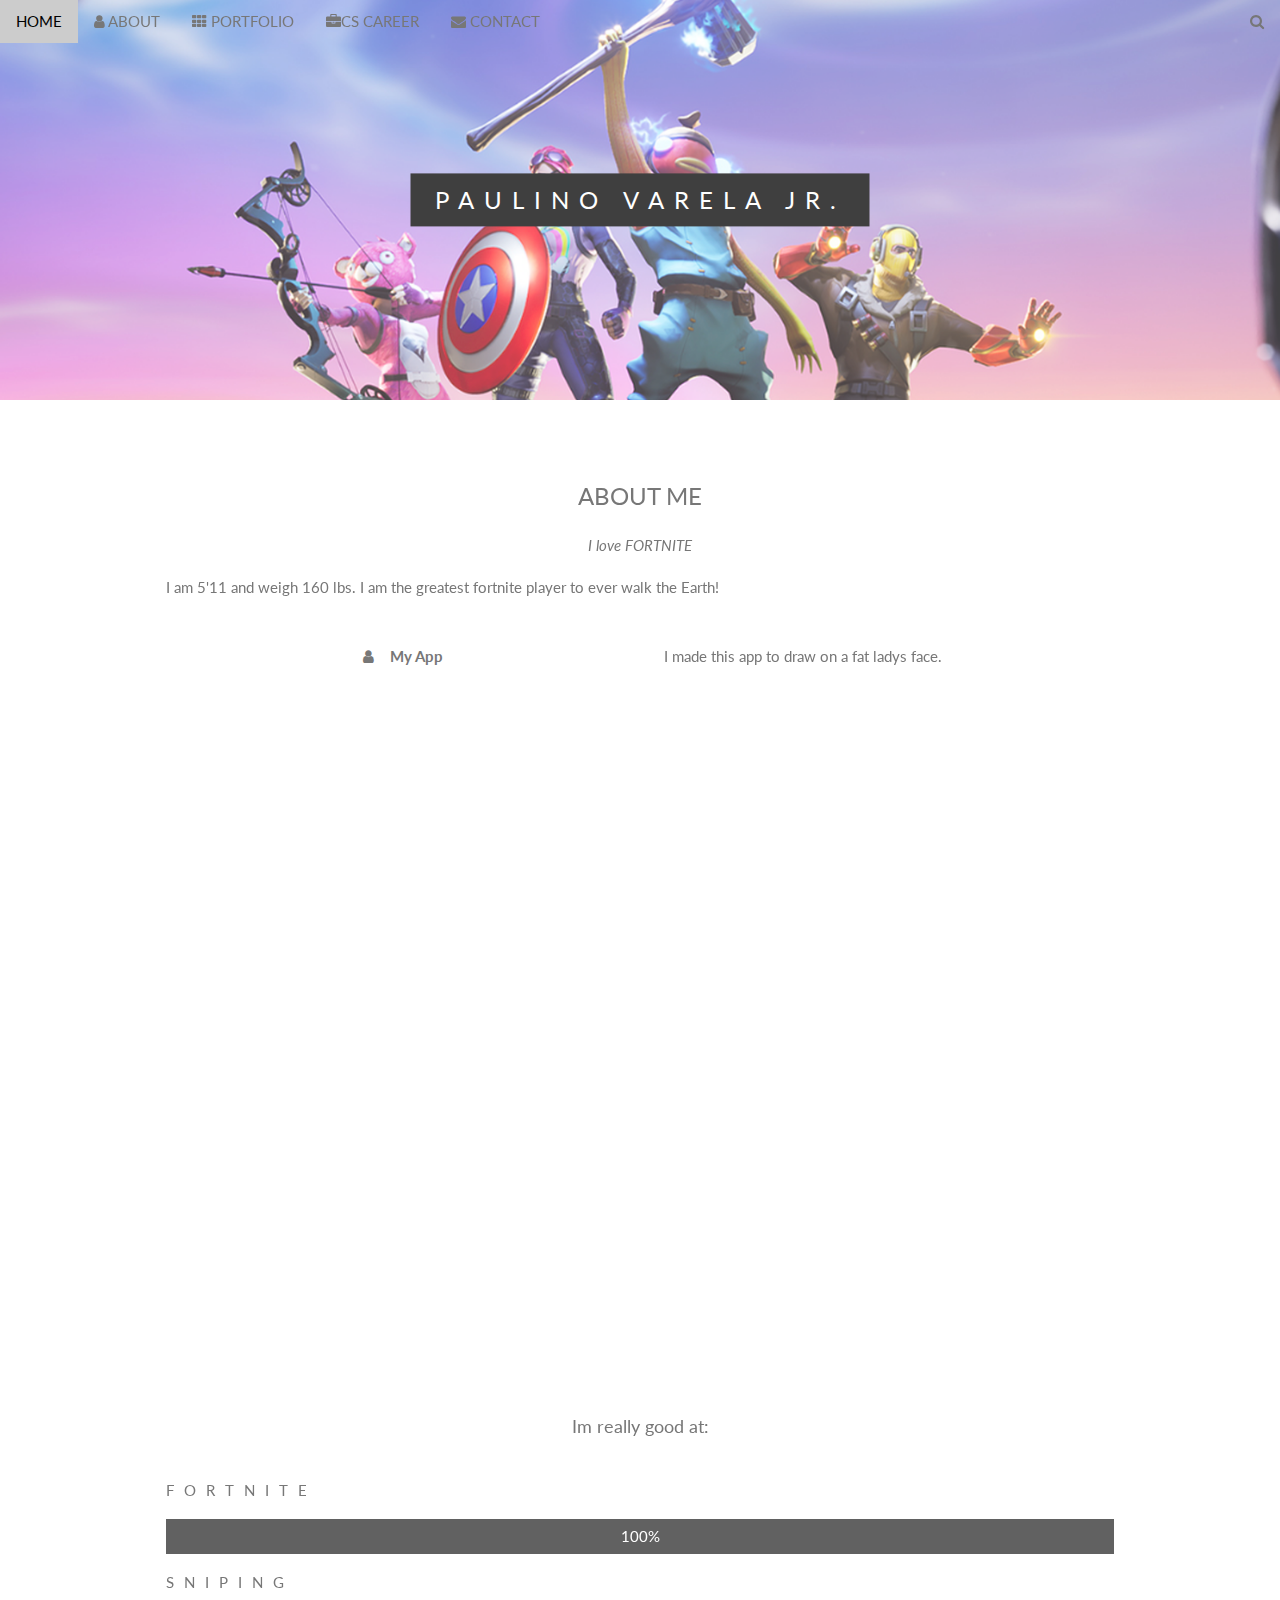
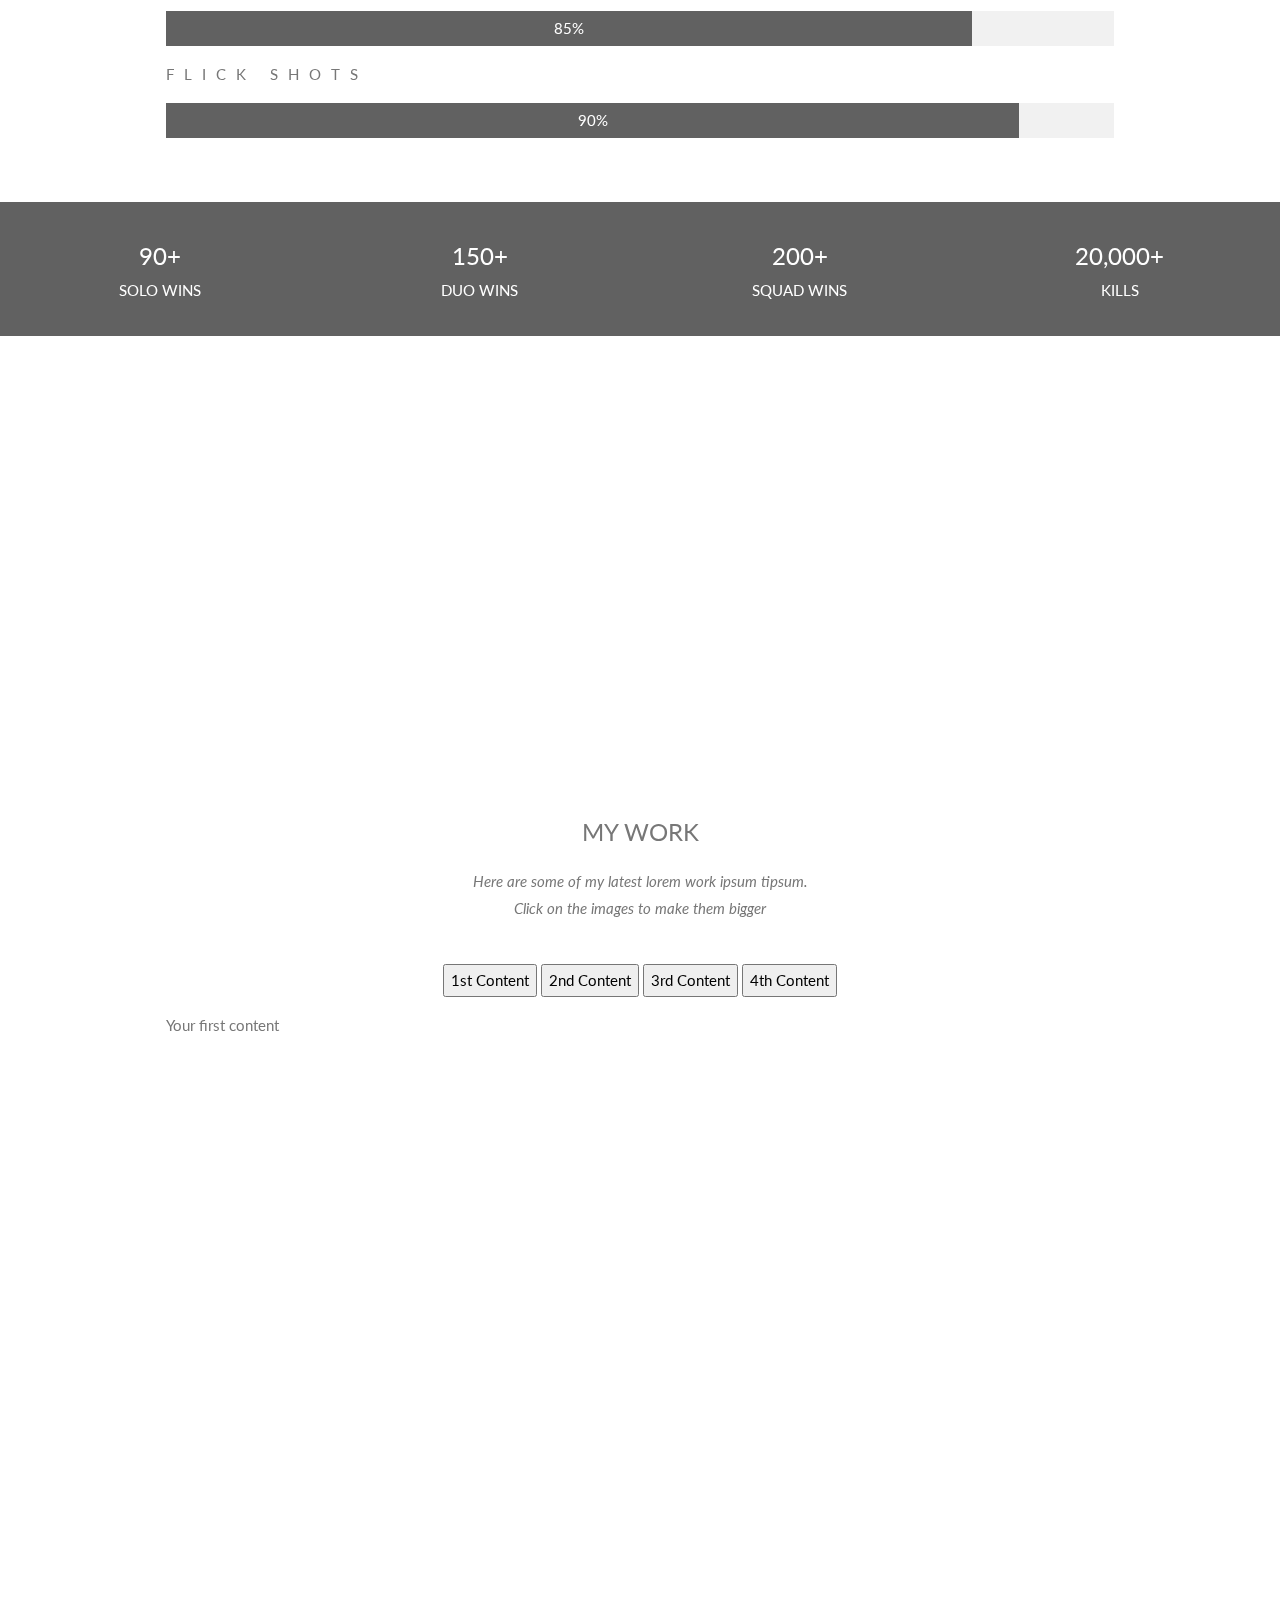
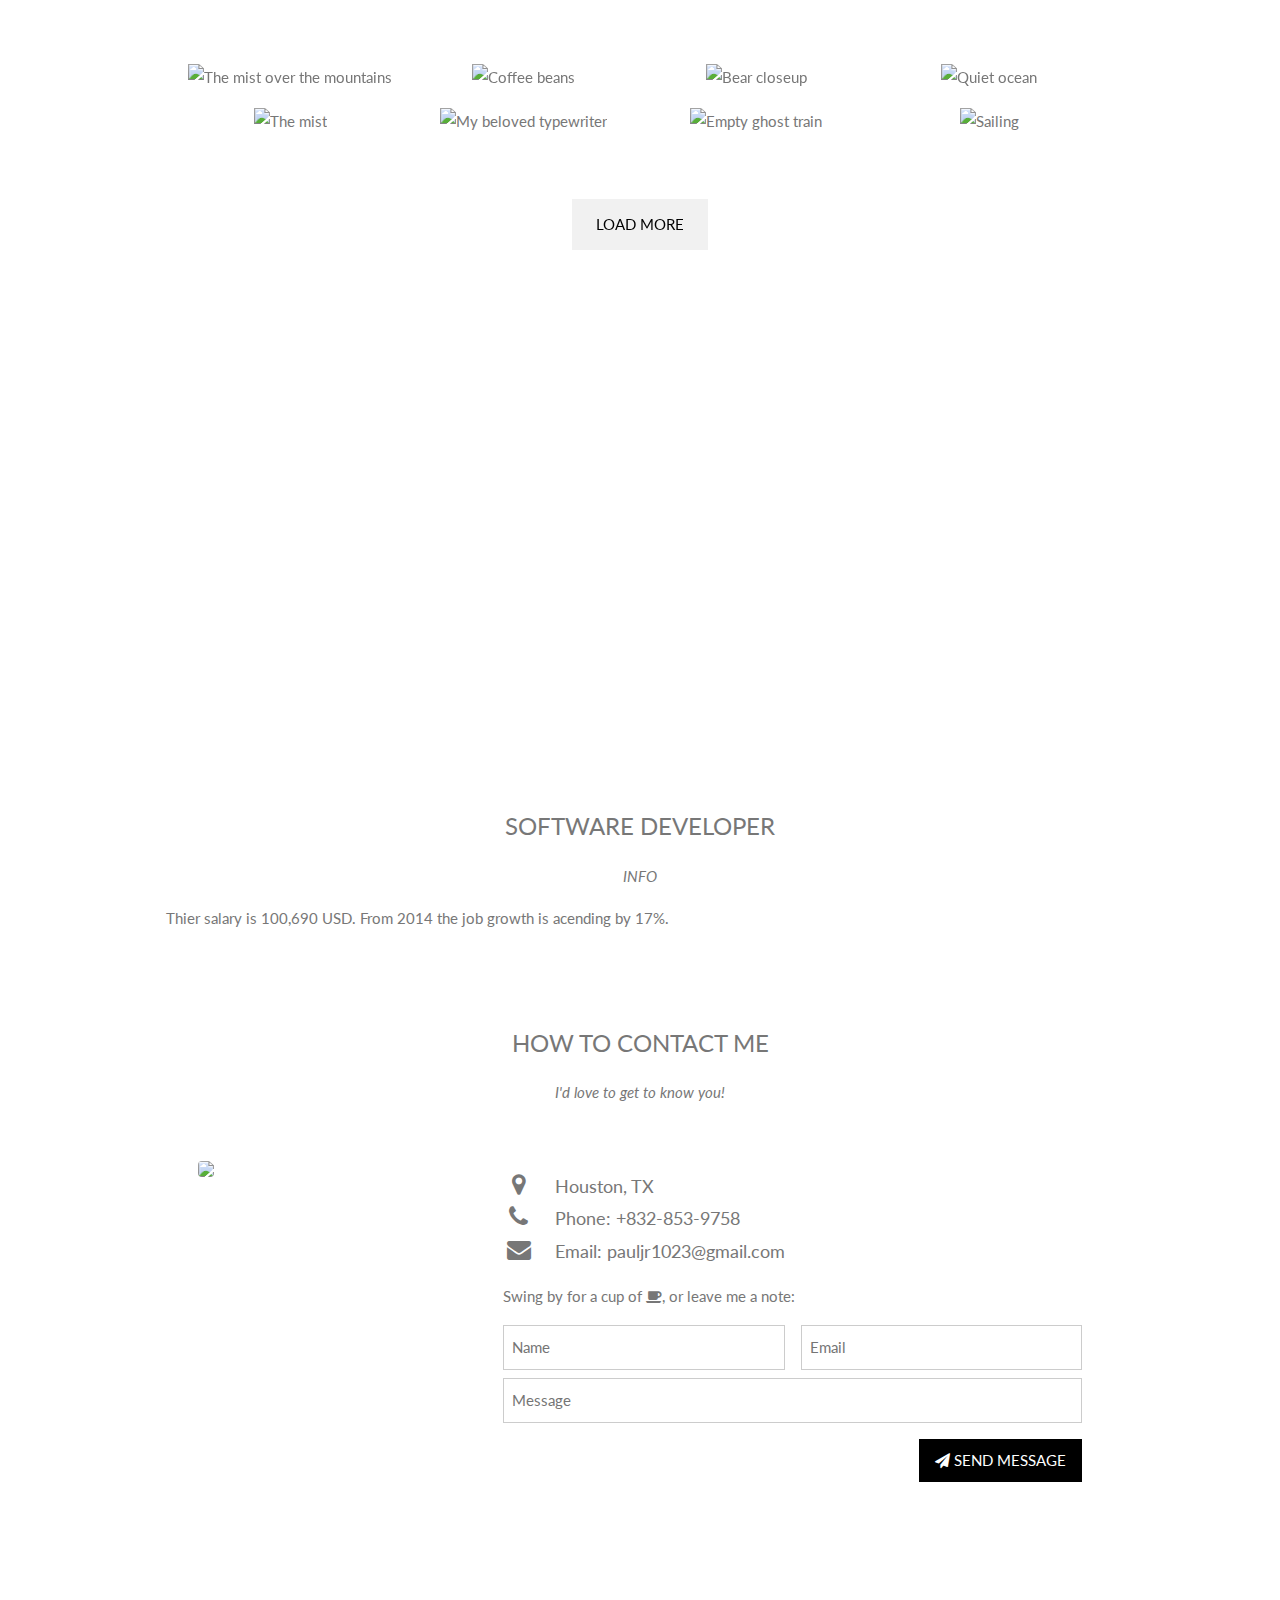
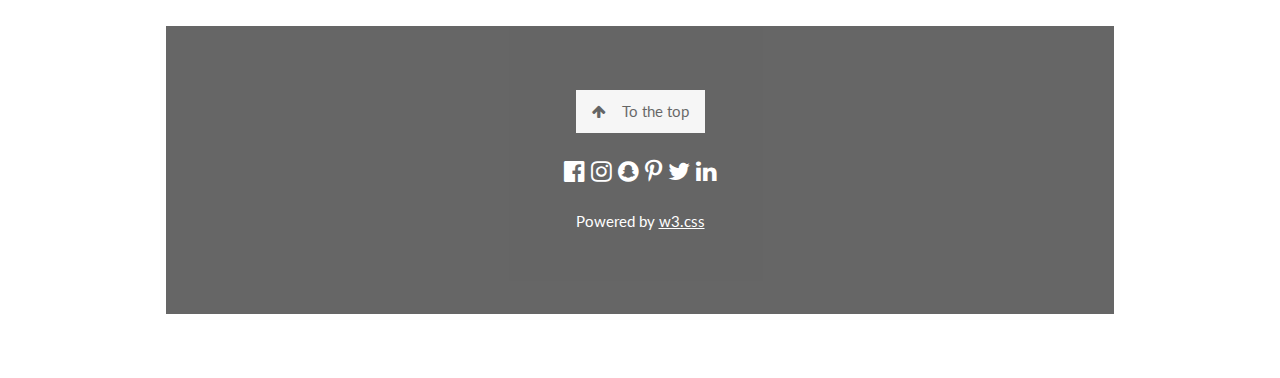
==== commit 90428928: "Fixed" ====
--- a/index.html
+++ b/index.html
@@ -146,6 +146,31 @@
 <div class="w3-content w3-container w3-padding-64" id="portfolio">
   <h3 class="w3-center">MY WORK</h3>
   <p class="w3-center"><em>Here are some of my latest lorem work ipsum tipsum.<br> Click on the images to make them bigger</em></p><br>
+<center> 
+
+<a href="javascript:switchTab('tb_1', 'content_1');" id="tb_1" class="tabmenu active"><button>1st Content</button></a>
+<a href="javascript:switchTab('tb_2', 'content_2');" id="tb_2" class="tabmenu"><button>2nd Content</button></a>
+<a href="javascript:switchTab('tb_3', 'content_3');" id="tb_3" class="tabmenu"><button>3rd Content</button></a>
+<a href="javascript:switchTab('tb_4', 'content_4');" id="tb_4" class="tabmenu"><button>4th Content</button></a>
+
+</center>
+
+<div id="content_1" class="tabcontent"> 
+<p>Your first content</p>
+<iframe src="https://appetize.io/embed/gpk6tfwavg6hpev0cmuw8au8um?device=nexus7&scale=45&autoplay=false&orientation=portrait&deviceColor=black" width="360px" height="600px" frameborder="0" scrolling="no"></iframe>
+</div> 
+<div id="content_2" class="tabcontent" style="display:none;">
+<p>Your 2nd content</p>
+<button>Download Resume</button>
+</div>
+<div id="content_3" class="tabcontent" style="display:none;">
+<p>Your 3rd content</p>
+<iframe width="560" height="315" src="https://www.youtube.com/embed/nGeKSiCQkPw" frameborder="0" allow="accelerometer; autoplay; encrypted-media; gyroscope; picture-in-picture" allowfullscreen></iframe>
+</div>
+<div id="content_4" class="tabcontent" style="display:none;">
+<p>Your 4th content</p></p>
+<iframe src="https://jamesbmadden.github.io/scratch-silicon/#244595740" width="400px" height="400px" allowFullscreen></iframe>
+</div>
 
   <!-- Responsive Grid. Four columns on tablets, laptops and desktops. Will stack on mobile devices/small screens (100% width) -->
   <div class="w3-row-padding w3-center">
@@ -288,6 +313,26 @@
         x.className = x.className.replace(" w3-show", "");
     }
 }
+
+function switchTab(tab_id, tab_content) {
+// first of all we get all tab content blocks (I think the best way to get them by class names)
+var x = document.getElementsByClassName("tabcontent");
+var i;
+for (i = 0; i < x.length; i++) {
+x[i].style.display = 'none'; // hide all tab content
+}
+document.getElementById(tab_content).style.display = 'block'; // display the content of the tab we need
+
+// now we get all tab menu items by class names (use the next code only if you need to highlight current tab)
+var x = document.getElementsByClassName("tabmenu");
+var i;
+for (i = 0; i < x.length; i++) {
+x[i].className = 'tabmenu'; 
+}
+document.getElementById(tab_id).className = 'tm_active';
+}
+
+
 </script>
 
 </body>
